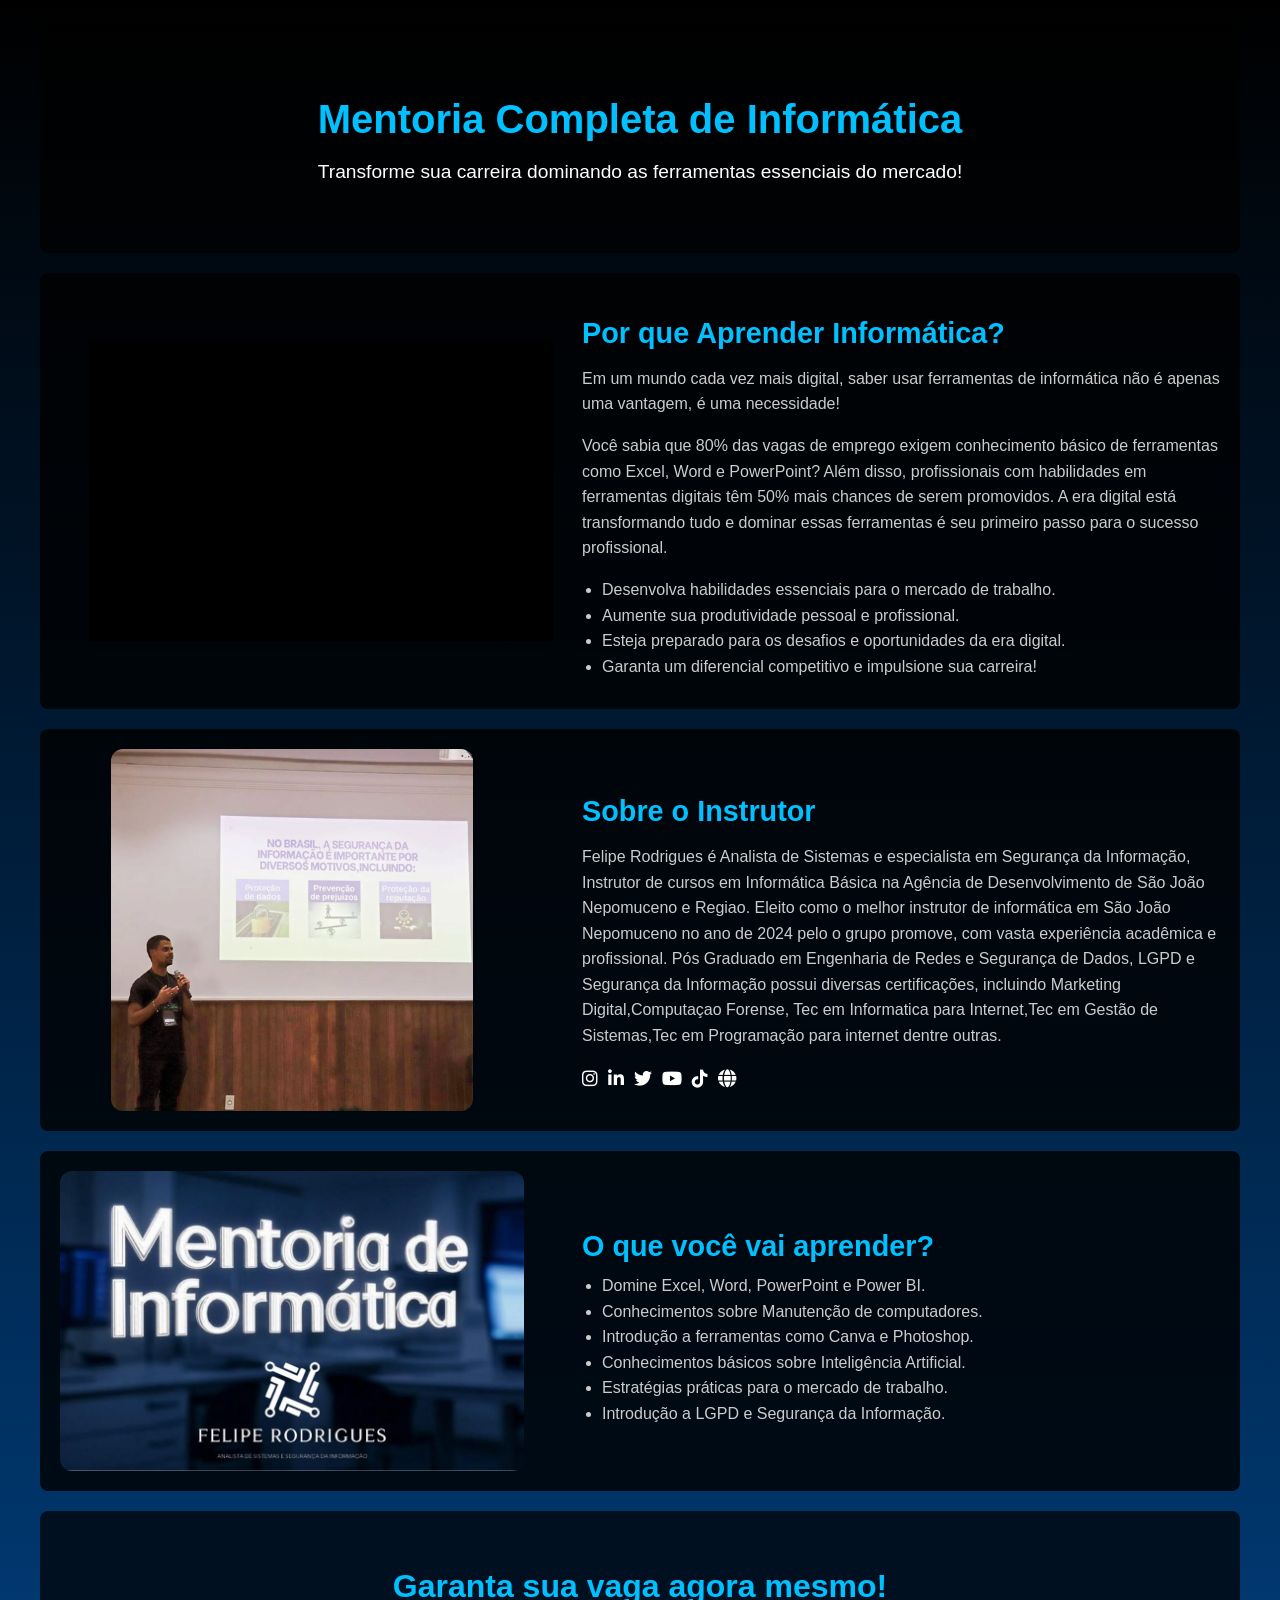
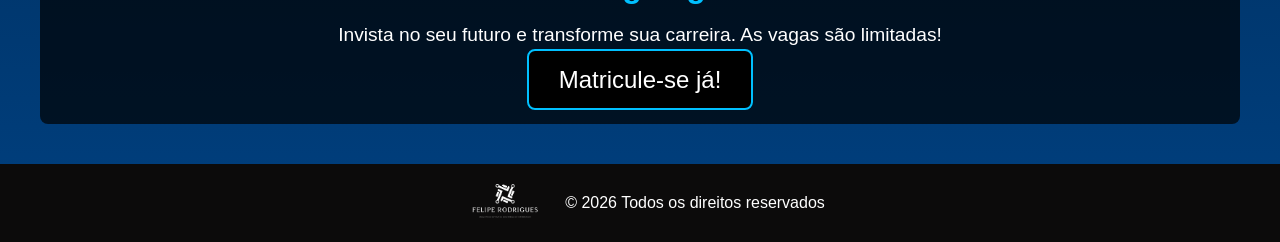
==== index.html @ 9dbe84cb "Add files via upload" ====
<!DOCTYPE html>
<html lang="pt-BR">
<head>
    <meta charset="UTF-8">
    <link rel="stylesheet" href="https://cdnjs.cloudflare.com/ajax/libs/font-awesome/6.4.0/css/all.min.css">

    <meta name="viewport" content="width=device-width, initial-scale=1.0">
     <!-- Meta Description -->
    <meta name="description" content="Plataforma de informática básica com cursos de Word, Excel, PowerPoint e Windows. Aprenda online com materiais práticos e mentoria personalizada. Inscreva-se já!">
    <!-- Palavras-chave -->
    <meta name="keywords" content="cursos de informática básica, aprender informática, Word, Excel, PowerPoint, Windows, cursos gratuitos, habilidades digitais, informática online, mentoria personalizada">
    <!-- Autor -->
    <meta name="Felipe Rodrigues" content="Mentoria de Informática">
    <!-- Open Graph (Para Redes Sociais) -->
    <meta property="og:title" content="Curso de Informática Básica | Aprenda Word, Excel e Mais!">
    <meta property="og:description" content="Domine as principais ferramentas de informática com nossos cursos gratuitos. Aprenda Word, Excel, PowerPoint e Windows com mentoria personalizada. Inscreva-se já!">
    <meta property="og:image" content="https://feliperodrigues.net.br/assets/img/banner04.png">
    <meta property="og:url" content="https://feliperodrigues.net.br">
    <meta property="og:type" content="website">
    <title>Mentoria Completa de Informática - Felipe Rodrigues</title>
    <link rel="stylesheet" href="./administrador/Assets/css/estilo-video-apresentacao.css">
    <link rel="icon" href="Assets/img/logo.ico" type="image/x-icon" />
    <link rel="shortcut icon" href="Assets/img/logo.ico" type="image/x-icon" />
</head>
<script>
    var images = [
            "./administrador/Assets/img/felipe.jpeg",
            "./administrador/Assets/img/ia.webp",
            "./administrador/Assets/img/premio_2024.jpg",
            "./administrador/Assets/img/premio_2025.jpg",
            "./administrador/Assets/img/premio_2026.webp",
            "./administrador/Assets/img/office.jpeg",
            "./administrador/Assets/img/ia.jpeg",
            "./administrador/Assets/img/senai.jpeg",
            "./administrador/Assets/img/CARD MODELO.png",
            "./administrador/Assets/img/if.webp",
        ];
        var currentIndex = 0;

        function changeImage() {
            var img = document.getElementById("slideshow");

            // Inicia o fade-out
            img.style.opacity = 0;

            setTimeout(function () {
                // Após o fade-out, troca a imagem
                currentIndex = (currentIndex + 1) % images.length;
                img.src = images[currentIndex];

                // Inicia o fade-in
                img.style.opacity = 1;
            }, 1000); // Tempo do fade-out (1s)
        }

        // Troca a imagem a cada 5 segundos
        setInterval(changeImage, 5000);
</script>
<body>
    <main>
        <!-- Seção de Destaque -->
        <header class="hero">
            <h1>Mentoria Completa de Informática</h1>
            <p>Transforme sua carreira dominando as ferramentas essenciais do mercado!</p>
        </header>

        <!-- Seção de Motivos para Aprender Informática com Vídeo -->
        <section class="content-section">
            <div class="text-content">
                <h2>Por que Aprender Informática?</h2>
                <p>Em um mundo cada vez mais digital, saber usar ferramentas de informática não é apenas uma vantagem, é uma necessidade!</p>
                <p>Você sabia que 80% das vagas de emprego exigem conhecimento básico de ferramentas como Excel, Word e PowerPoint? Além disso, profissionais com habilidades em ferramentas digitais têm 50% mais chances de serem promovidos. A era digital está transformando tudo e dominar essas ferramentas é seu primeiro passo para o sucesso profissional.</p>
                <ul>
                    <li>Desenvolva habilidades essenciais para o mercado de trabalho.</li>
                    <li>Aumente sua produtividade pessoal e profissional.</li>
                    <li>Esteja preparado para os desafios e oportunidades da era digital.</li>
                    <li>Garanta um diferencial competitivo e impulsione sua carreira!</li>
                </ul>
            </div>
<div class="video-wrapper">
    <iframe
        src="https://www.youtube.com/embed/teqAhdP3GC4?si=U-QntFEd1ITlltnh"
        title="Video Example"
        frameborder="0"
        allow="accelerometer; autoplay; clipboard-write; encrypted-media; gyroscope; picture-in-picture"
        allowfullscreen>
    </iframe>
</div>
            
        </section>

        <!-- Sobre o Instrutor -->
        <section class="content-section">
            <div class="image-content">
                <a href="https://feliperodrigues.net"> <img  src="./administrador/Assets/img/felipe.jpeg" id="slideshow" alt="Foto do Instrutor"> </a>
            </div>
            <div class="text-content">
                <h2>Sobre o Instrutor</h2>
                <p>Felipe Rodrigues é Analista de Sistemas e especialista em Segurança da Informação, Instrutor de cursos em Informática Básica na Agência de Desenvolvimento de São João Nepomuceno e Regiao.
                Eleito como o melhor instrutor de informática em São João Nepomuceno no ano de 2024 pelo o grupo promove,
                com vasta experiência acadêmica e profissional. Pós Graduado em Engenharia de Redes e Segurança de Dados, LGPD e Segurança da Informação
                 possui diversas certificações, incluindo Marketing Digital,Computaçao Forense, Tec em Informatica para Internet,Tec em Gestão de Sistemas,Tec em Programação para internet dentre outras.</p>
                 <div class="social-icons">
                    <a href="https://www.instagram.com/prof_lferodrigues/" target="_blank" class="icon instagram">
                        <i class="fab fa-instagram"></i>
                    </a>
                    <a href="https://www.linkedin.com/in/felipe-rodrigues-12732b235" target="_blank" class="icon linkedin">
                        <i class="fab fa-linkedin-in"></i>
                    </a>
                    <a href="https://twitter.com/lferodrigues" target="_blank" class="icon twitter">
                        <i class="fab fa-twitter"></i>
                    </a>
                    <a href="https://www.youtube.com/@lferodrigues" target="_blank" class="icon youtube">
                        <i class="fab fa-youtube"></i>
                    </a>
                     </a>
                    <a href="https://www.tiktok.com/@proflferodrigues" target="_blank" class="icon tiktok">
                        <i class="fab fa-tiktok"></i>
                    </a>
                    <a href="https://feliperodrigues.net" target="_blank" class="icon website">
                        <i class="fas fa-globe"></i>
                    </a>
                </div>
                
                </div>
            
            
        </section>

        <!-- Sobre o Curso -->
        <section class="content-section">
            <div class="text-content">
                <h2>O que você vai aprender?</h2>
                <ul>
                    <li>Domine Excel, Word, PowerPoint e Power BI.</li>
                    <li>Conhecimentos sobre Manutenção de computadores.</li>
                    <li>Introdução a ferramentas como Canva e Photoshop.</li>
                    <li>Conhecimentos básicos sobre Inteligência Artificial.</li>
                    <li>Estratégias práticas para o mercado de trabalho.</li>
                    <li>Introdução a LGPD e Segurança da Informação.</li>
                </ul>
            </div>
            <div class="image-content">
                  <img src="./administrador/Assets/img/banner03.png" alt="Imagem do Curso"> 
            </div>
        </section>

        <!-- Seção de Chamada para Ação -->
        <section class="cta-section" id="matricula">
            <h2>Garanta sua vaga agora mesmo!</h2>
            <p>Invista no seu futuro e transforme sua carreira. As vagas são limitadas!</p>
            <a href="https://pay.kiwify.com.br/zqPkf1Y" class="cta-button">Matricule-se já!</a>
        </section>
    </main>
    <footer>
        <div class="footer-content">
            <a href="https://feliperodrigues.net">
                <img src="./Assets/img/banner04.png" alt="Logo do Felipe">
            </a>
            <p>© <span id="currentYear">2024</span> Todos os direitos reservados</p>
        </div>
    </footer>
    <script src="./Assets/js/sec.js"></script>
</body>
</html>
---- administrador/Assets/css/estilo-video-apresentacao.css ----
/* Estilo Geral */
body {
	body p,
body li,
body span,
body h1,
body h2,
body h3 {
    text-align: justify; /* Alinha o texto de forma justificada */
}

/* Justificação para listas */
ul {
    text-align: justify; /* Garante que o texto de itens de lista também fique justificado */
}
    font-family: 'Arial', sans-serif;
    margin: 0;
    padding: 0;
    background: linear-gradient(180deg, #000000, #004080);
    color: #fff;
    display: flex;
    flex-direction: column;
    align-items: center;
    justify-content: flex-start; /* Alinhamento no topo */
    min-height: 100vh;
}

/* Seção de Destaque */
.hero {
    text-align: center;
    padding: 50px 20px;
    background-color: rgba(0, 0, 0, 0.7);
    border-radius: 8px;
    margin: 20px 0;
    width: 100%;
    max-width: 1200px; /* Limite máximo para não ultrapassar larguras muito grandes */
    animation: fadeIn 1s ease-in-out;
    box-sizing: border-box;
}

.hero h1 {
    font-size: 2.5em;
    margin-bottom: 10px;
    color: #00c0ff;
}

.hero p {
    font-size: 1.2em;
    margin-bottom: 20px;
}

.hero .cta-button {
    padding: 15px 30px;
    font-size: 1.2em;
    background-color: #000; /* Cor preta */
    color: #fff; /* Texto branco */
    text-decoration: none;
    border-radius: 8px;
    border: 2px solid #00c0ff; /* Contorno azul fino */
    transition: background-color 0.3s ease, color 0.3s ease;
}

.hero .cta-button:hover {
    background-color: #00c0ff; /* Fundo azul no hover */
    color: #000; /* Texto preto no hover */
}

/* Seções de Conteúdo */
.content-section {
    display: flex;
    justify-content: space-between;
    align-items: center;
    width: 100%;
    max-width: 1200px; /* Limite máximo para não ultrapassar larguras muito grandes */
    margin: 20px 0;
    padding: 20px;
    background-color: rgba(0, 0, 0, 0.8);
    border-radius: 8px;
    box-sizing: border-box;
    animation: fadeIn 1s ease-in-out;
}

.content-section:nth-child(even) .text-content {
    order: 2;
}

.text-content {
    width: 55%;
}

.text-content h2 {
    font-size: 1.8em;
    margin-bottom: 10px;
    color: #00c0ff;
}

.text-content p, .text-content ul {
    font-size: 1em;
    line-height: 1.6;
    color: #ccc;
}

.text-content ul {
    list-style-type: disc;
    margin: 10px 20px;
    padding: 0;
}

.image-content, .video-content {
    width: 40%;
    display: flex;
    justify-content: center;
    align-items: center;
    overflow: hidden; /* Garante que as imagens não ultrapassem os limites */
}

/* Para as imagens dentro das .image-content */
.image-content img {
    width: 100%;
    height: 300px; /* Definir uma altura fixa para as imagens */
    object-fit: cover; /* Garante que as imagens cubram completamente a área sem distorção */
    border-radius: 12px;
}

/* Para os vídeos dentro da .video-wrapper */
.video-wrapper {
    display: flex; /* Flexbox para centralização */
    justify-content: center; /* Alinhamento horizontal */
    align-items: center; /* Alinhamento vertical */
    width: 40%; /* Reduz a largura para 80% do contêiner principal */
    max-width: 760px; /* Limita a largura máxima */
    height: 300px; /* Define uma altura fixa menor */
    padding: 0;
    margin: 20px auto; /* Centraliza horizontalmente */
    background-color: #000; /* Fundo opcional */
    box-sizing: border-box;
}

.video-wrapper iframe {
    width: 100%; /* Responsivo dentro do contêiner */
    height: 100%; /* Responsivo dentro do contêiner */
    border: none; /* Remove borda padrão */
    border-radius: 8px; /* Bordas arredondadas */
}

/* Seção de Chamada para Ação */
.cta-section {
    text-align: center;
    margin: 20px 0;
    padding: 30px;
    background-color: rgba(0, 0, 0, 0.7);
    border-radius: 8px;
    width: 100%;
    max-width: 1200px; /* Limite máximo para não ultrapassar larguras muito grandes */
    box-sizing: border-box;
}

.cta-section h2 {
    font-size: 2em;
    margin-bottom: 15px;
    color: #00c0ff;
}

.cta-section p {
    font-size: 1.2em;
    margin-bottom: 20px;
}

.cta-button {
    padding: 15px 30px;
    font-size: 1.5em;
    background-color: #000; /* Cor preta */
    color: #fff; /* Texto branco */
    text-decoration: none;
    border-radius: 8px;
    border: 2px solid #00c0ff; /* Contorno azul fino */
    transition: background-color 0.3s ease, color 0.3s ease;
}

.cta-button:hover {
    background-color: #00c0ff; /* Fundo azul no hover */
    color: #000; /* Texto preto no hover */
}

/* Animação Fade-In */
@keyframes fadeIn {
    from {
        opacity: 0;
        transform: translateY(20px);
    }
    to {
        opacity: 1;
        transform: translateY(0);
    }
}

/* Estilo Responsivo */
@media (max-width: 768px) {
    .content-section {
        flex-direction: column;
        align-items: flex-start;
        width: 100%;
    }

    .text-content, .image-content {
        width: 100%;
        margin-bottom: 20px;
    }

    /* Imagens em telas pequenas */
    .image-content img {
        height: 200px; /* Ajuste para telas menores */
    }

 .video-wrapper {
        width: 90%; /* Ajuste da largura para mobile */
        max-width: 320px; /* Limite máximo da largura no mobile */
        aspect-ratio: 4 / 3; /* Define a proporção de 4:3 */
        height: auto; /* Altura ajustada automaticamente com base na largura */
    }

    .video-wrapper iframe {
        width: 100%; /* Ocupa toda a largura do contêiner */
        height: 100%; /* Mantém a proporção definida pelo contêiner */
    }

    .hero {
        width: 100%;
        max-width: 100%; /* Garante que o hero ocupe toda a largura disponível */
    }

    .cta-section {
        width: 100%;
        max-width: 100%;
    }
}

footer {
    background-color: #0c0b0b;
    color: #fff;
    text-align: center;
    padding: 4px 0;
    flex-shrink: 0;
    margin-top: 20px;
    width: 100%; /* Ajusta o footer para ocupar toda a largura da tela */
}

.footer-content {
    display: flex;
    justify-content: center;
    align-items: center;
    color: #fff;
}

.footer-content img {
    width: 100px;
    margin-right: 10px;
}
#slideshow {
    width: 78%; /* Ajuste conforme o tamanho desejado */
    max-width: 600px; /* Limite de largura */
    height: auto; /* Ajusta altura proporcional */
    display: block;
    margin: 0 auto;
    border-radius: 12px; /* Arredondamento opcional */
    transition: opacity 1s ease-in-out; /* Efeito de fade-in e fade-out */
    opacity: 1; /* Inicialmente visível */
}
.social-icons {
    display: flex;
    gap: 10px; /* Espaçamento entre os ícones */
    margin-top: 20px;
}

.social-icons .icon {
    color: white;
    font-size: 18px; /* Tamanho dos ícones */
    text-decoration: none;
    transition: color 0.3s ease, transform 0.3s ease;
}

.social-icons .icon:hover {
    transform: scale(1.1); /* Aumenta levemente o tamanho no hover */
}

/* Cores personalizadas ao passar o mouse */
.social-icons .instagram:hover {
    color: #E4405F; /* Cor do Instagram */
}

.social-icons .linkedin:hover {
    color: #0077B5; /* Cor do LinkedIn */
}

.social-icons .twitter:hover {
    color: #1DA1F2; /* Azul do Twitter */
}

.social-icons .youtube:hover {
    color: #FF0000; /* Vermelho do YouTube */
}

.social-icons .website:hover {
    color: #00A86B; /* Verde para o ícone do site */
}
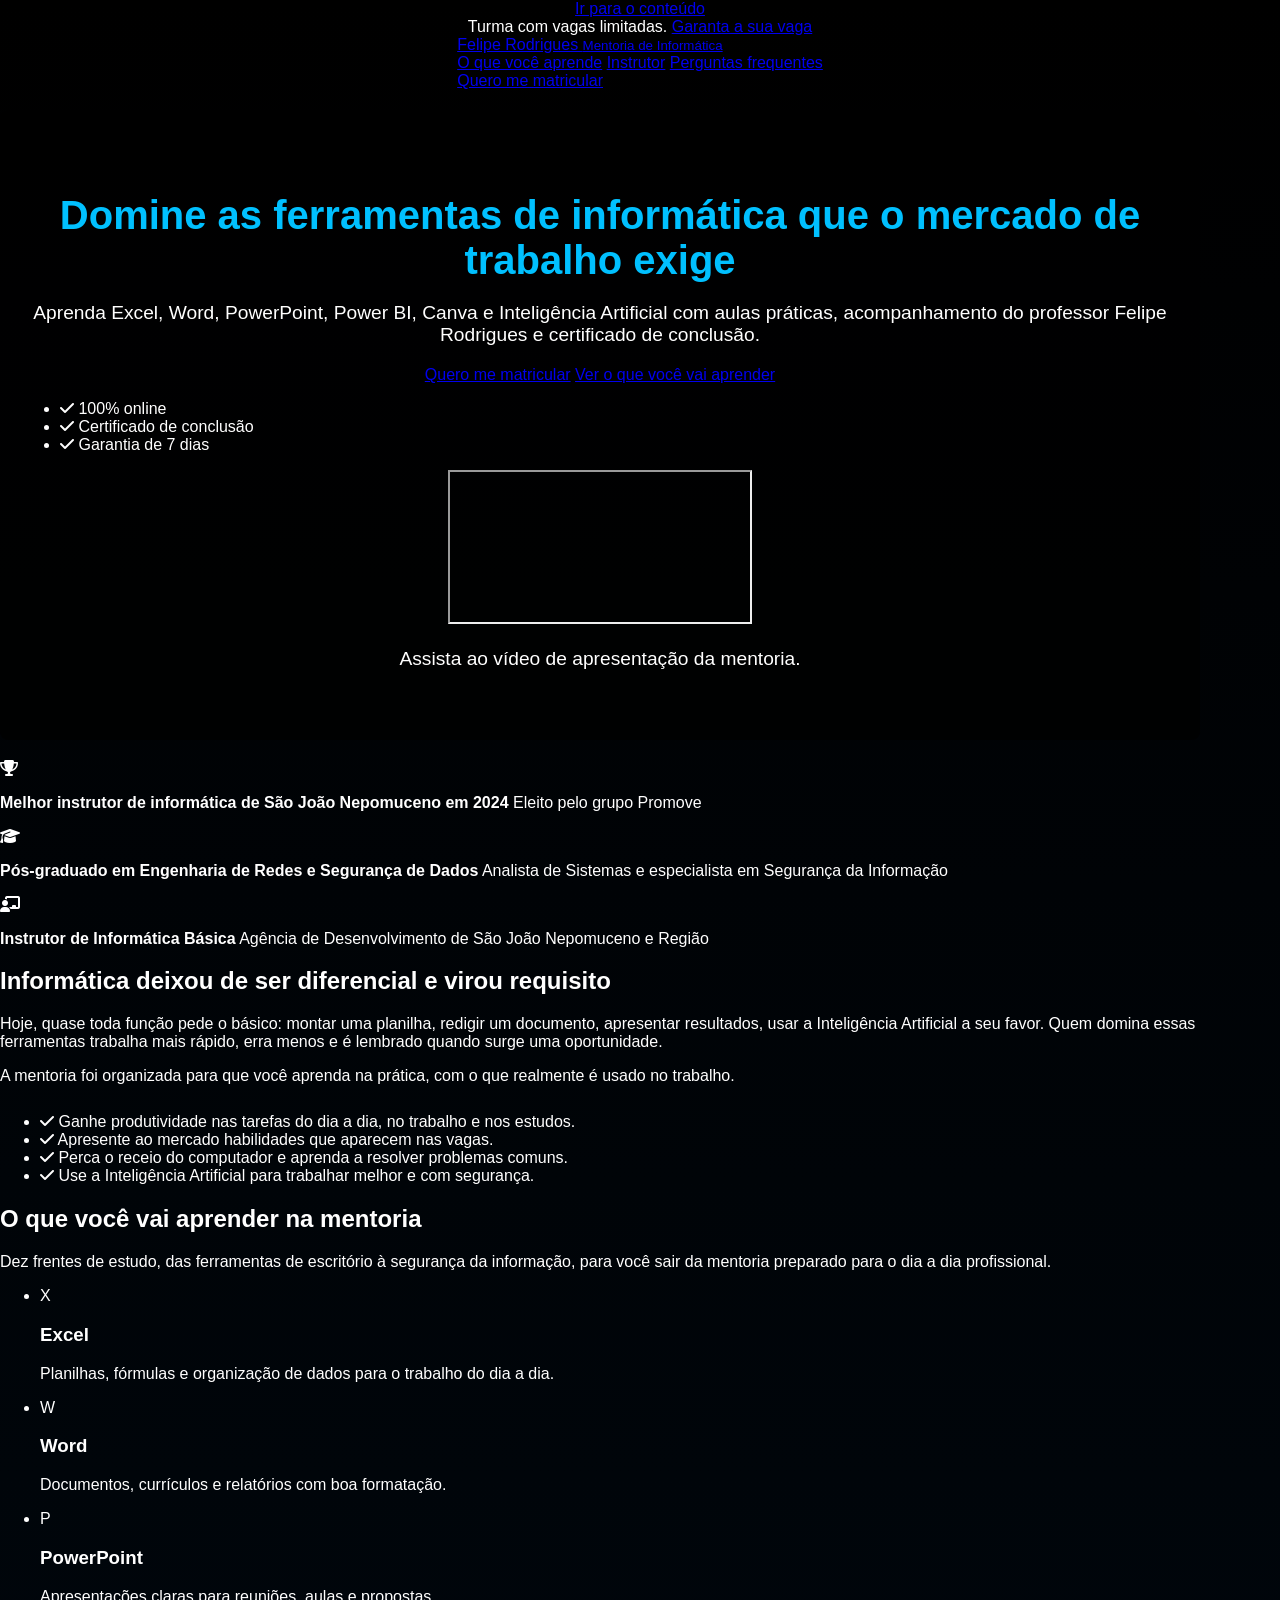
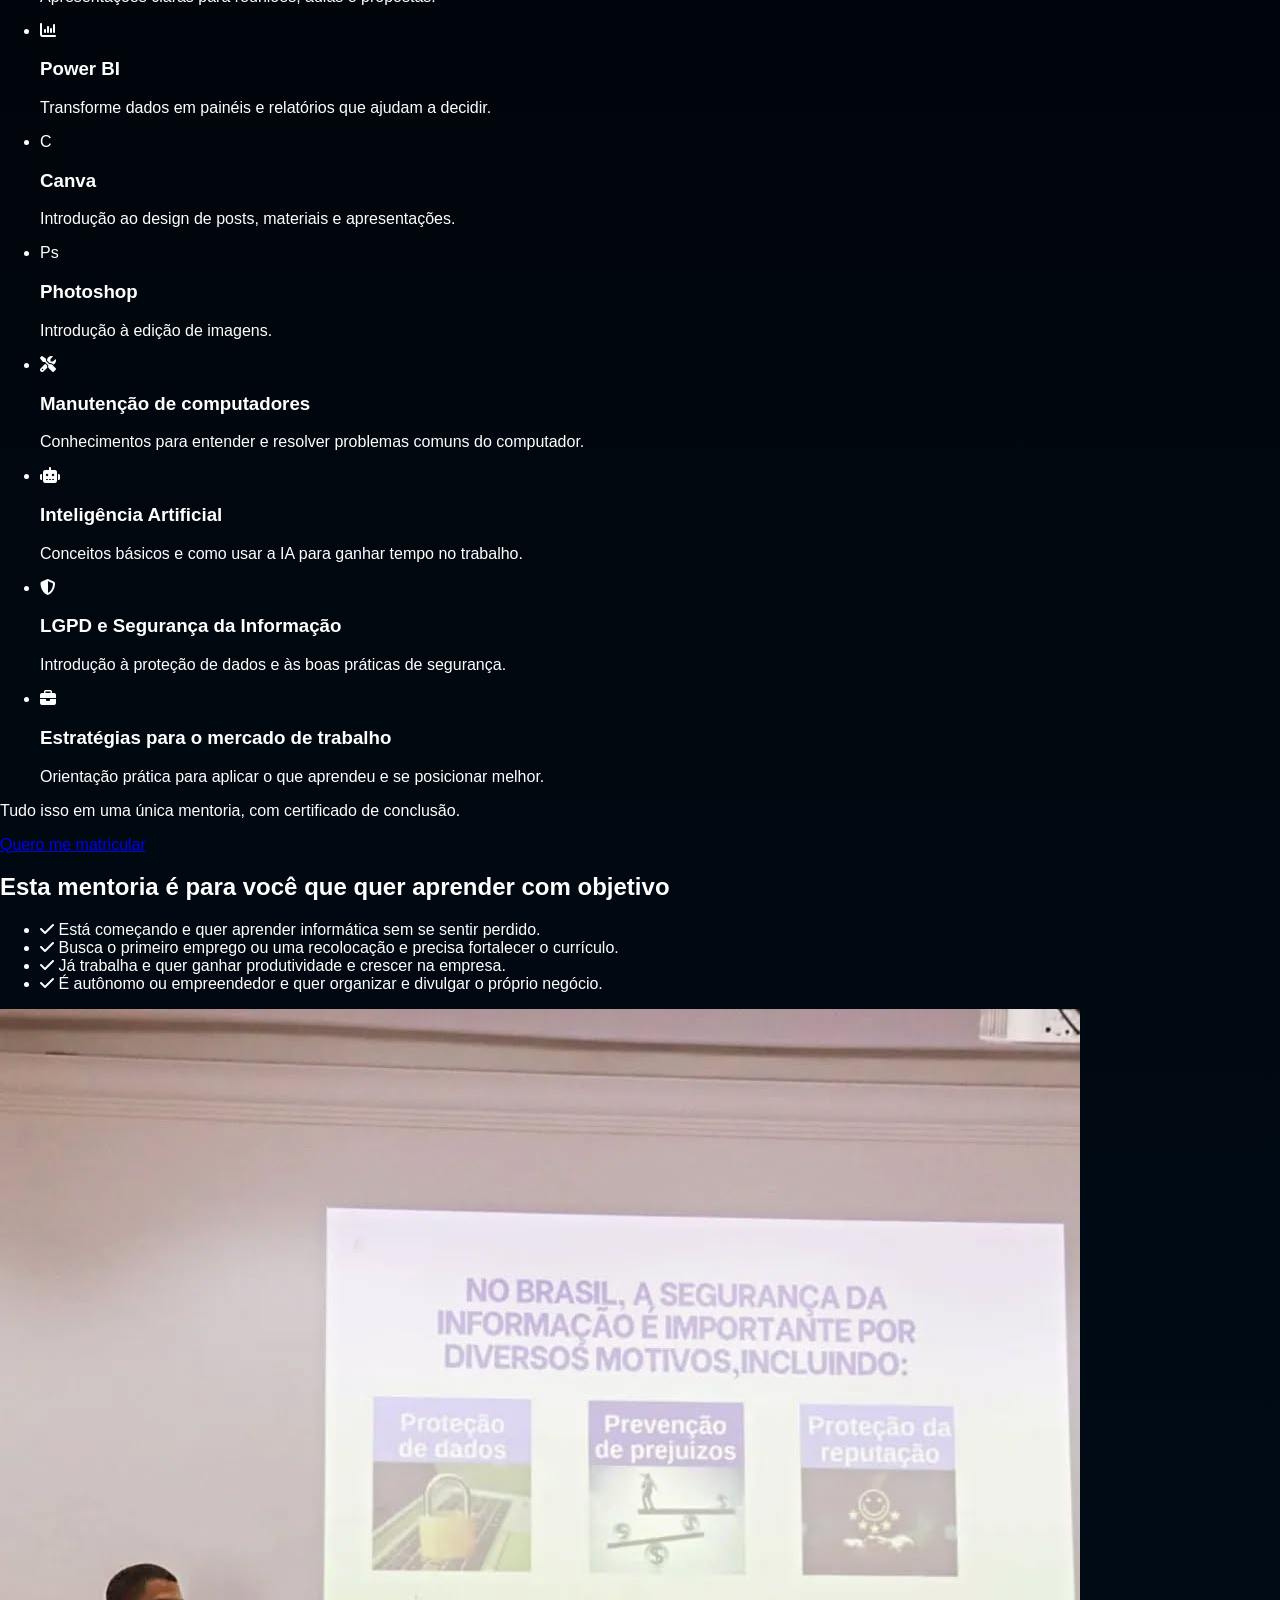
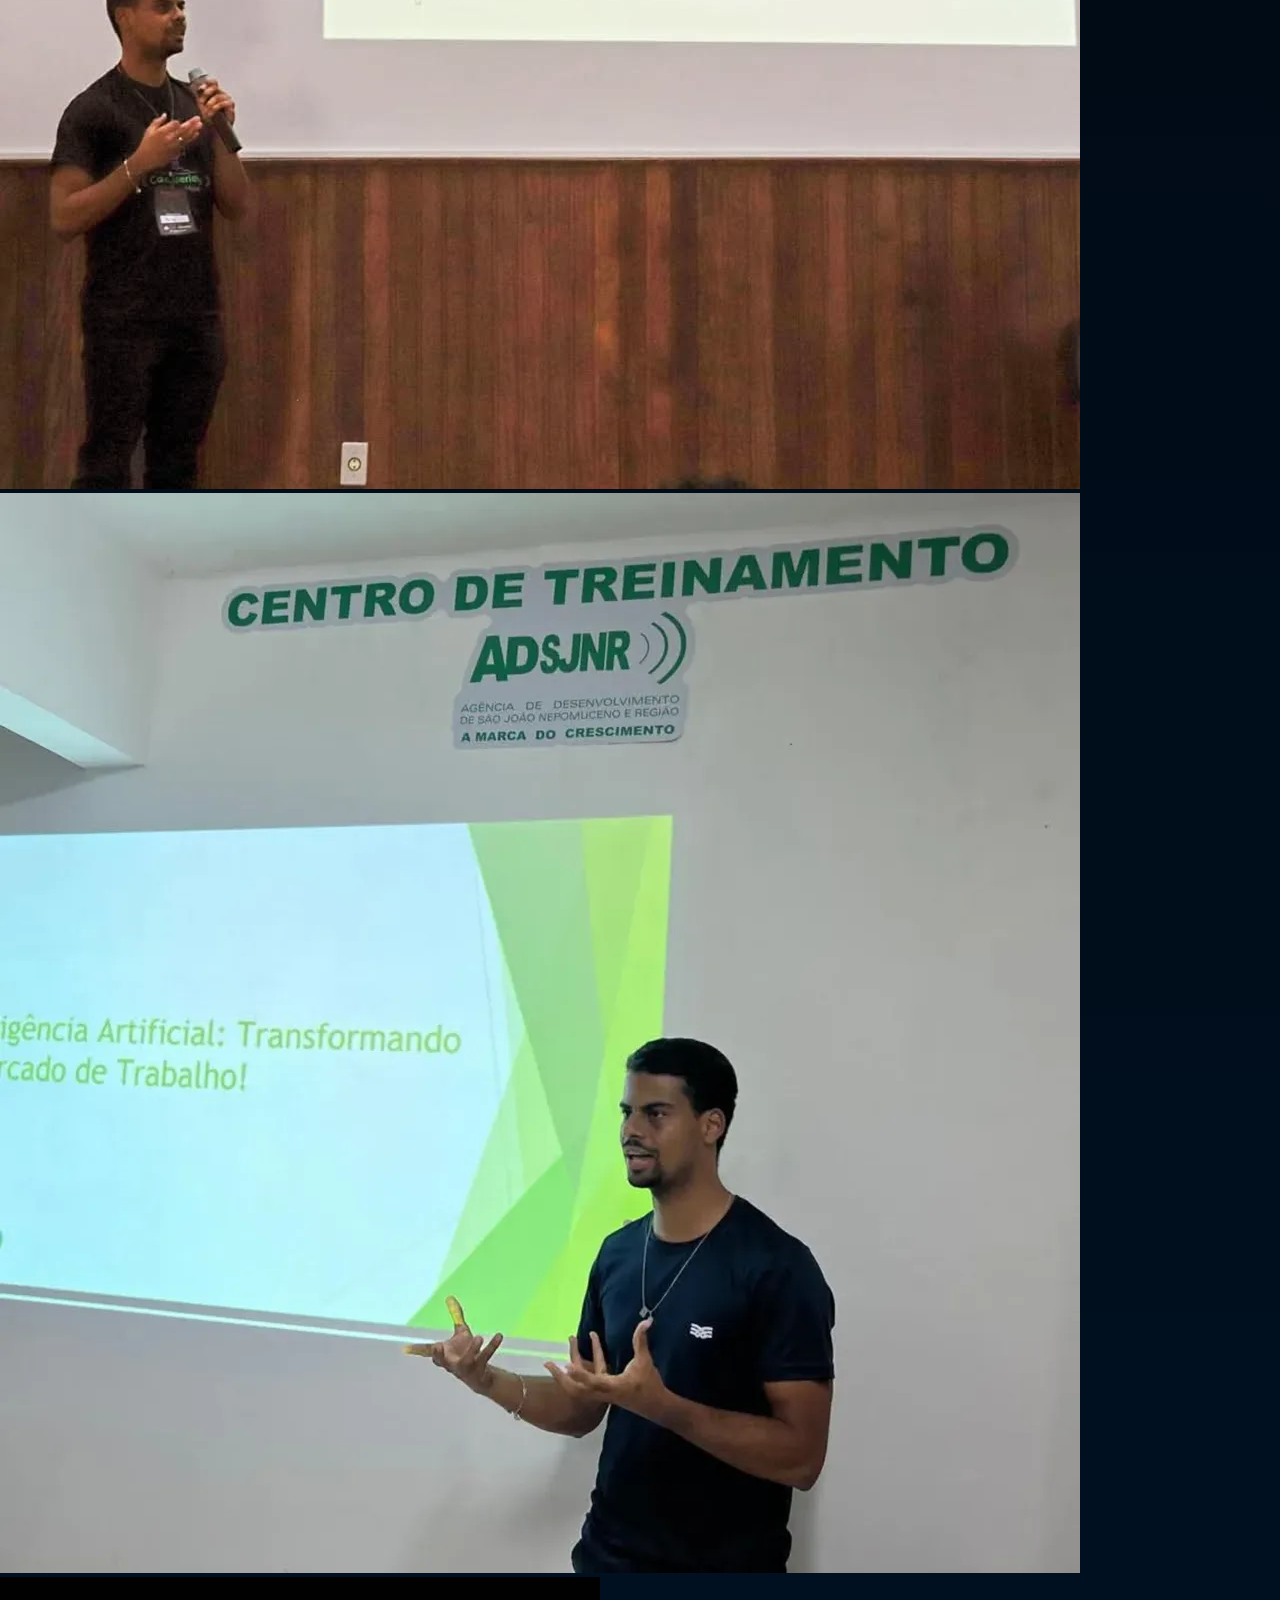
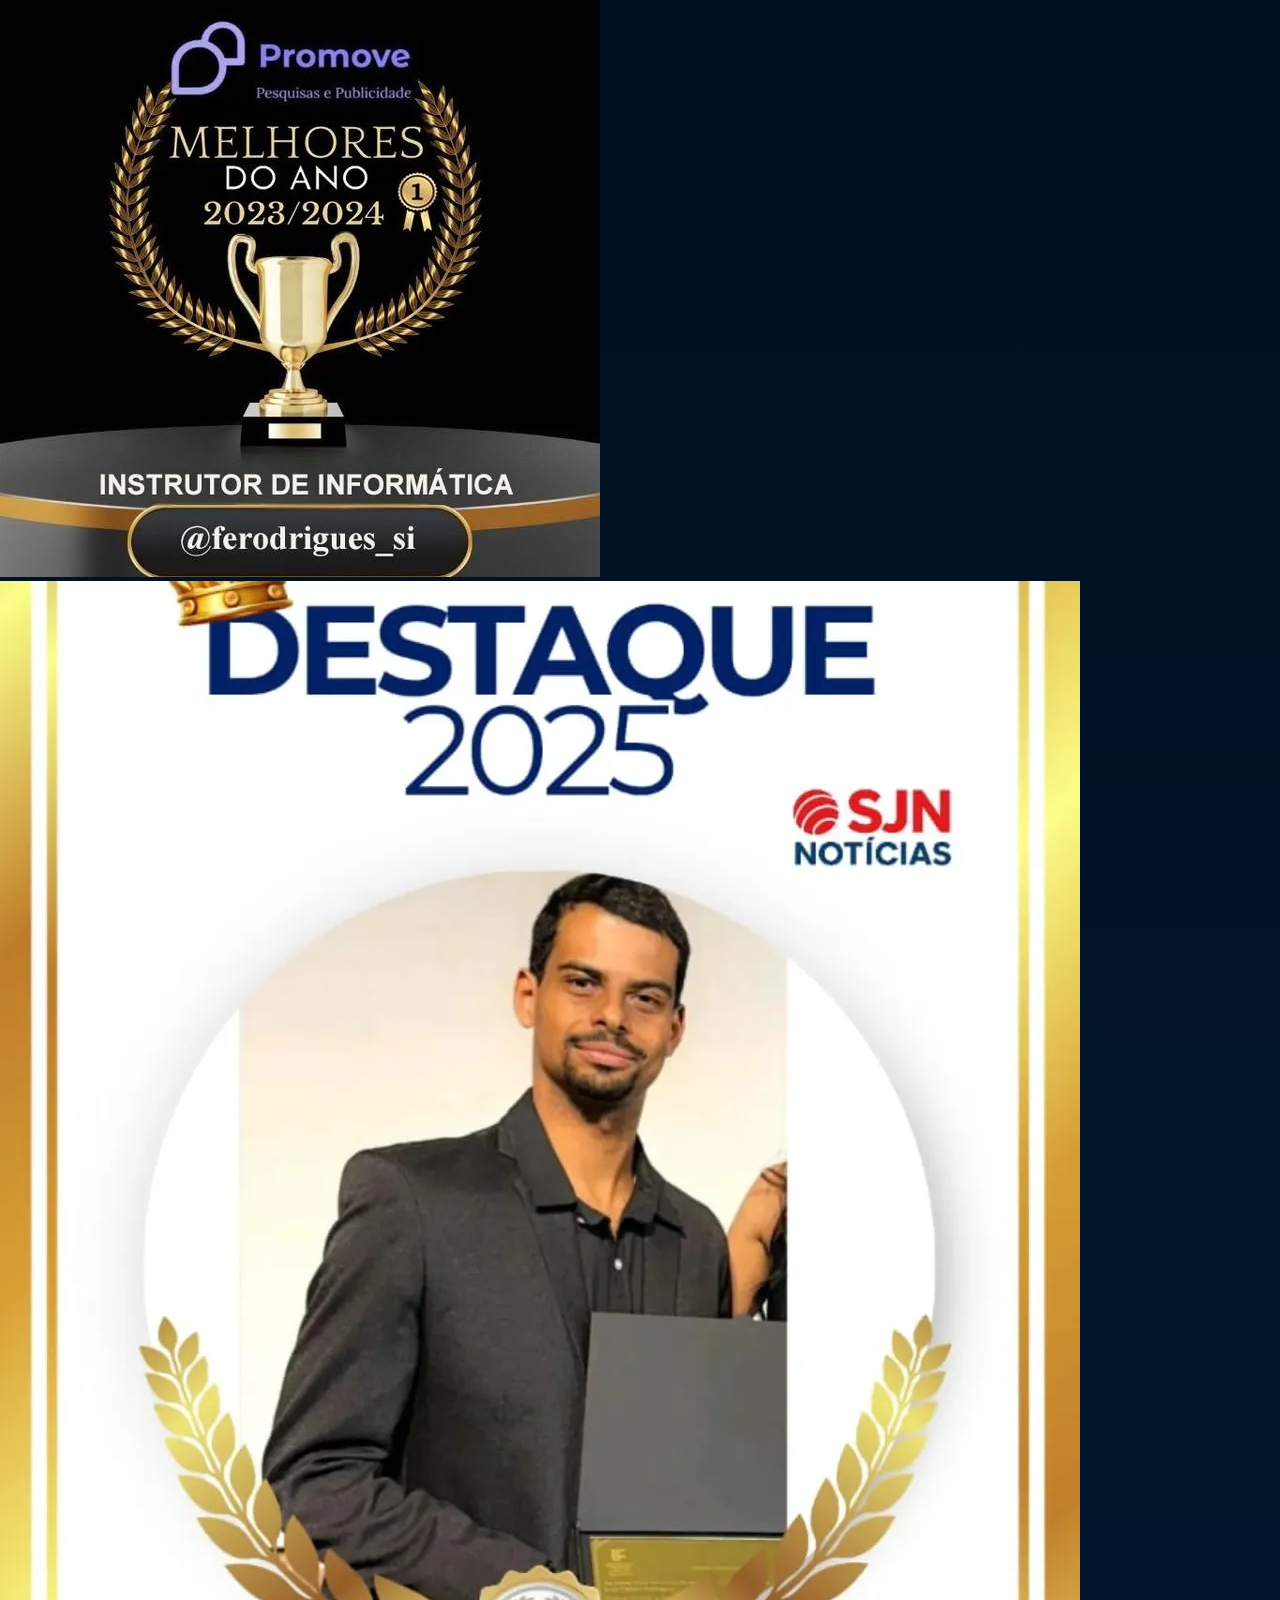
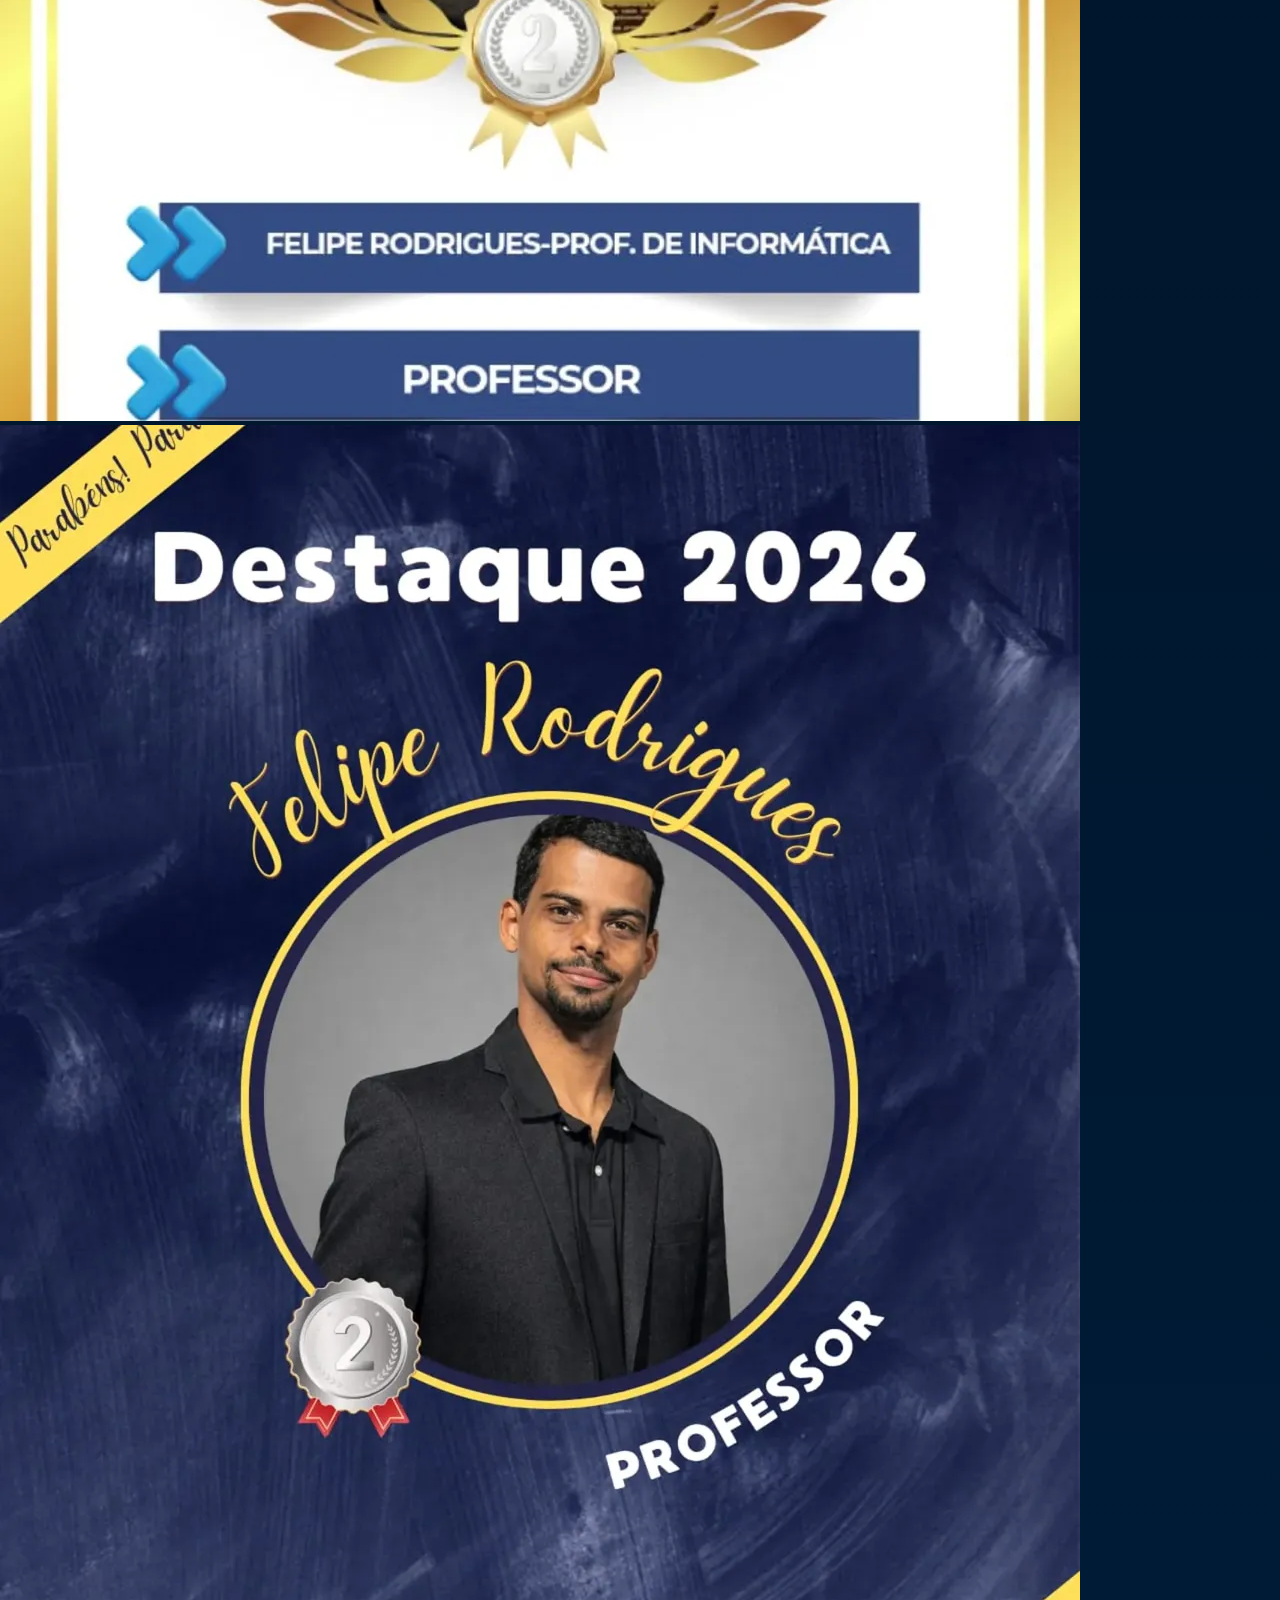
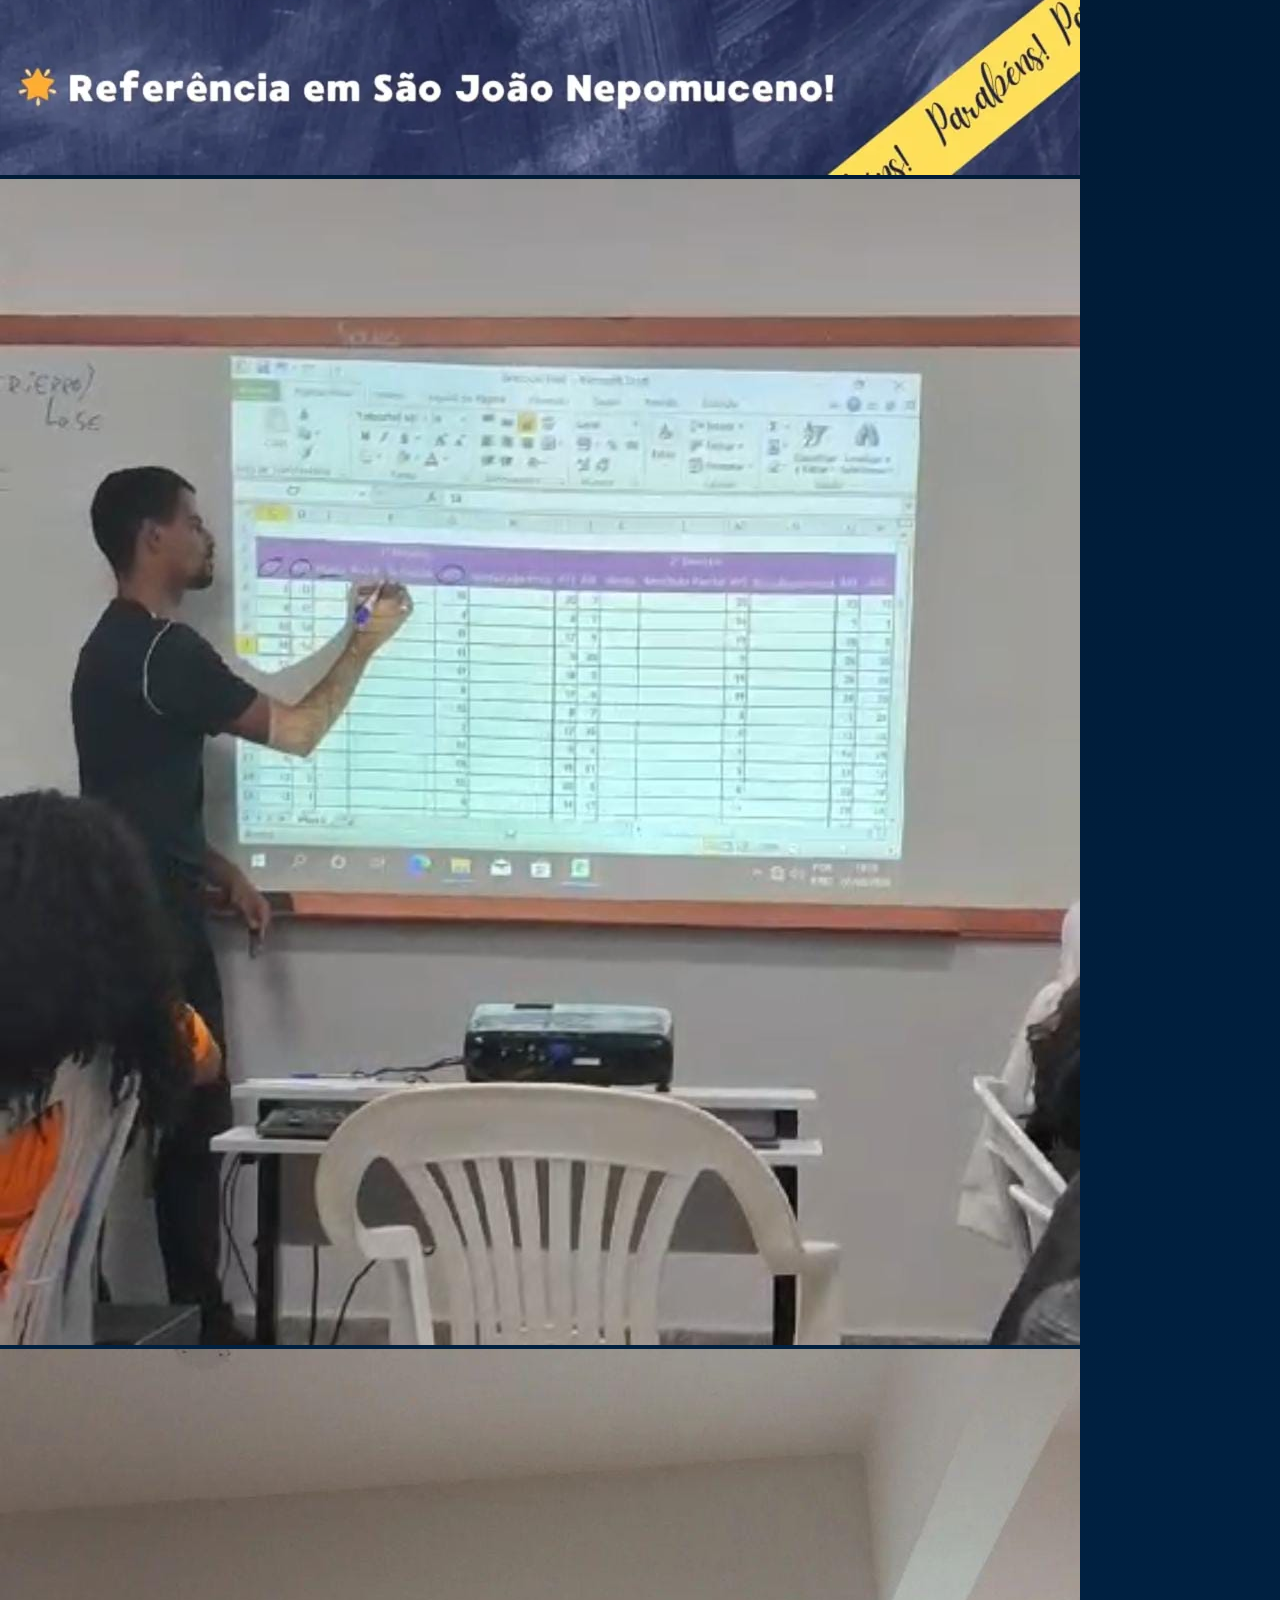
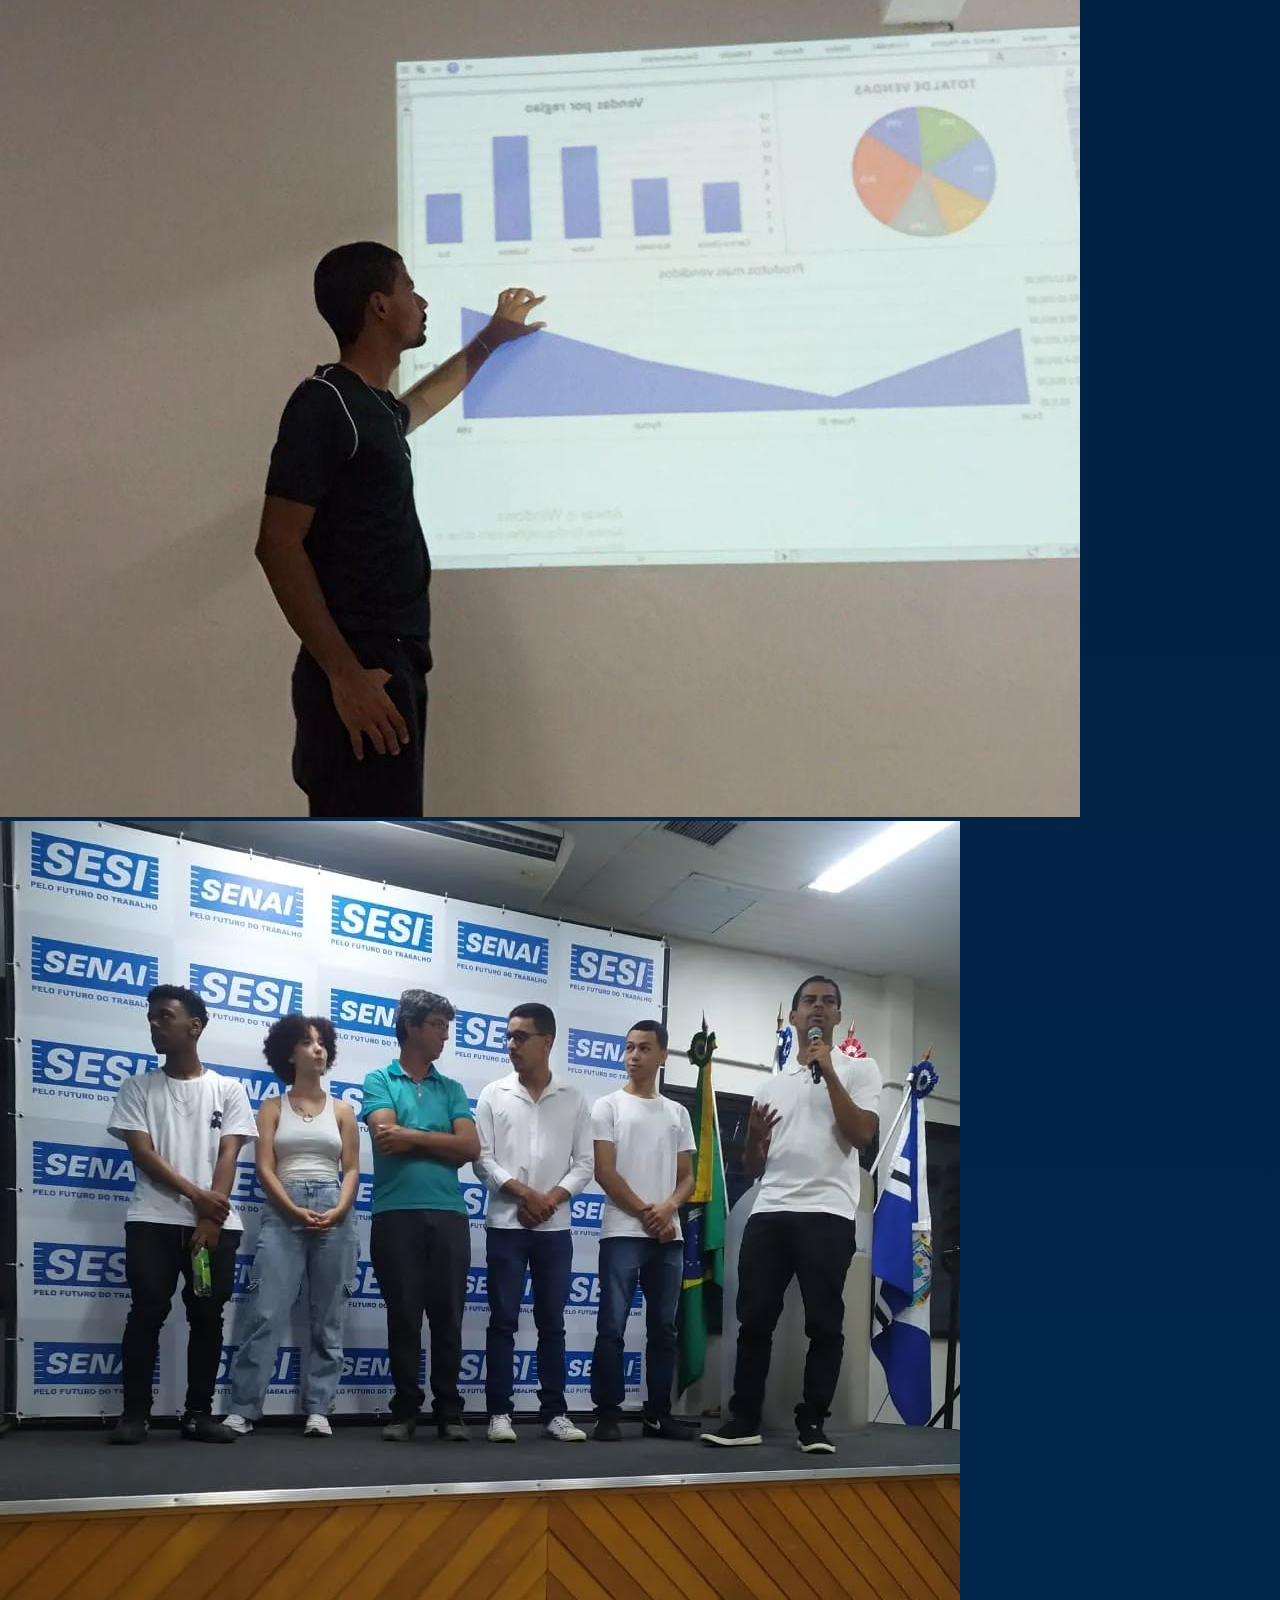
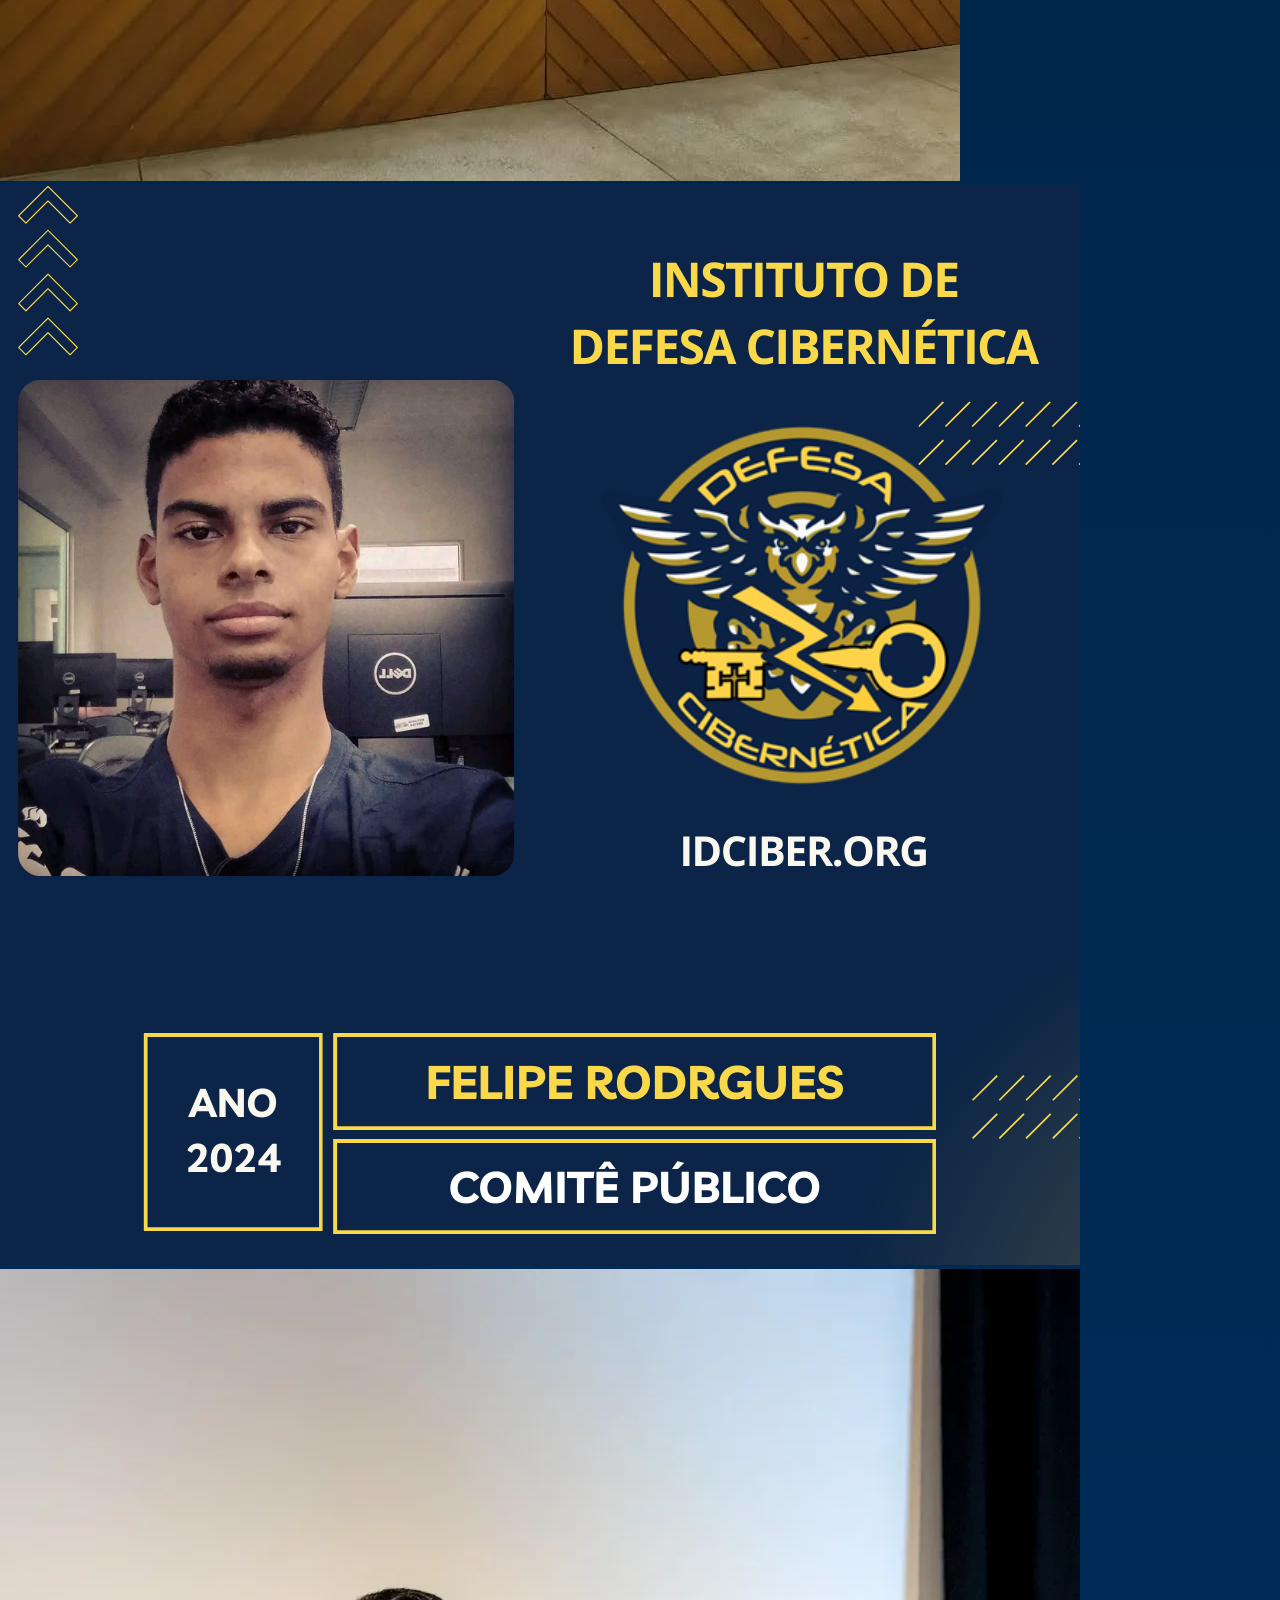
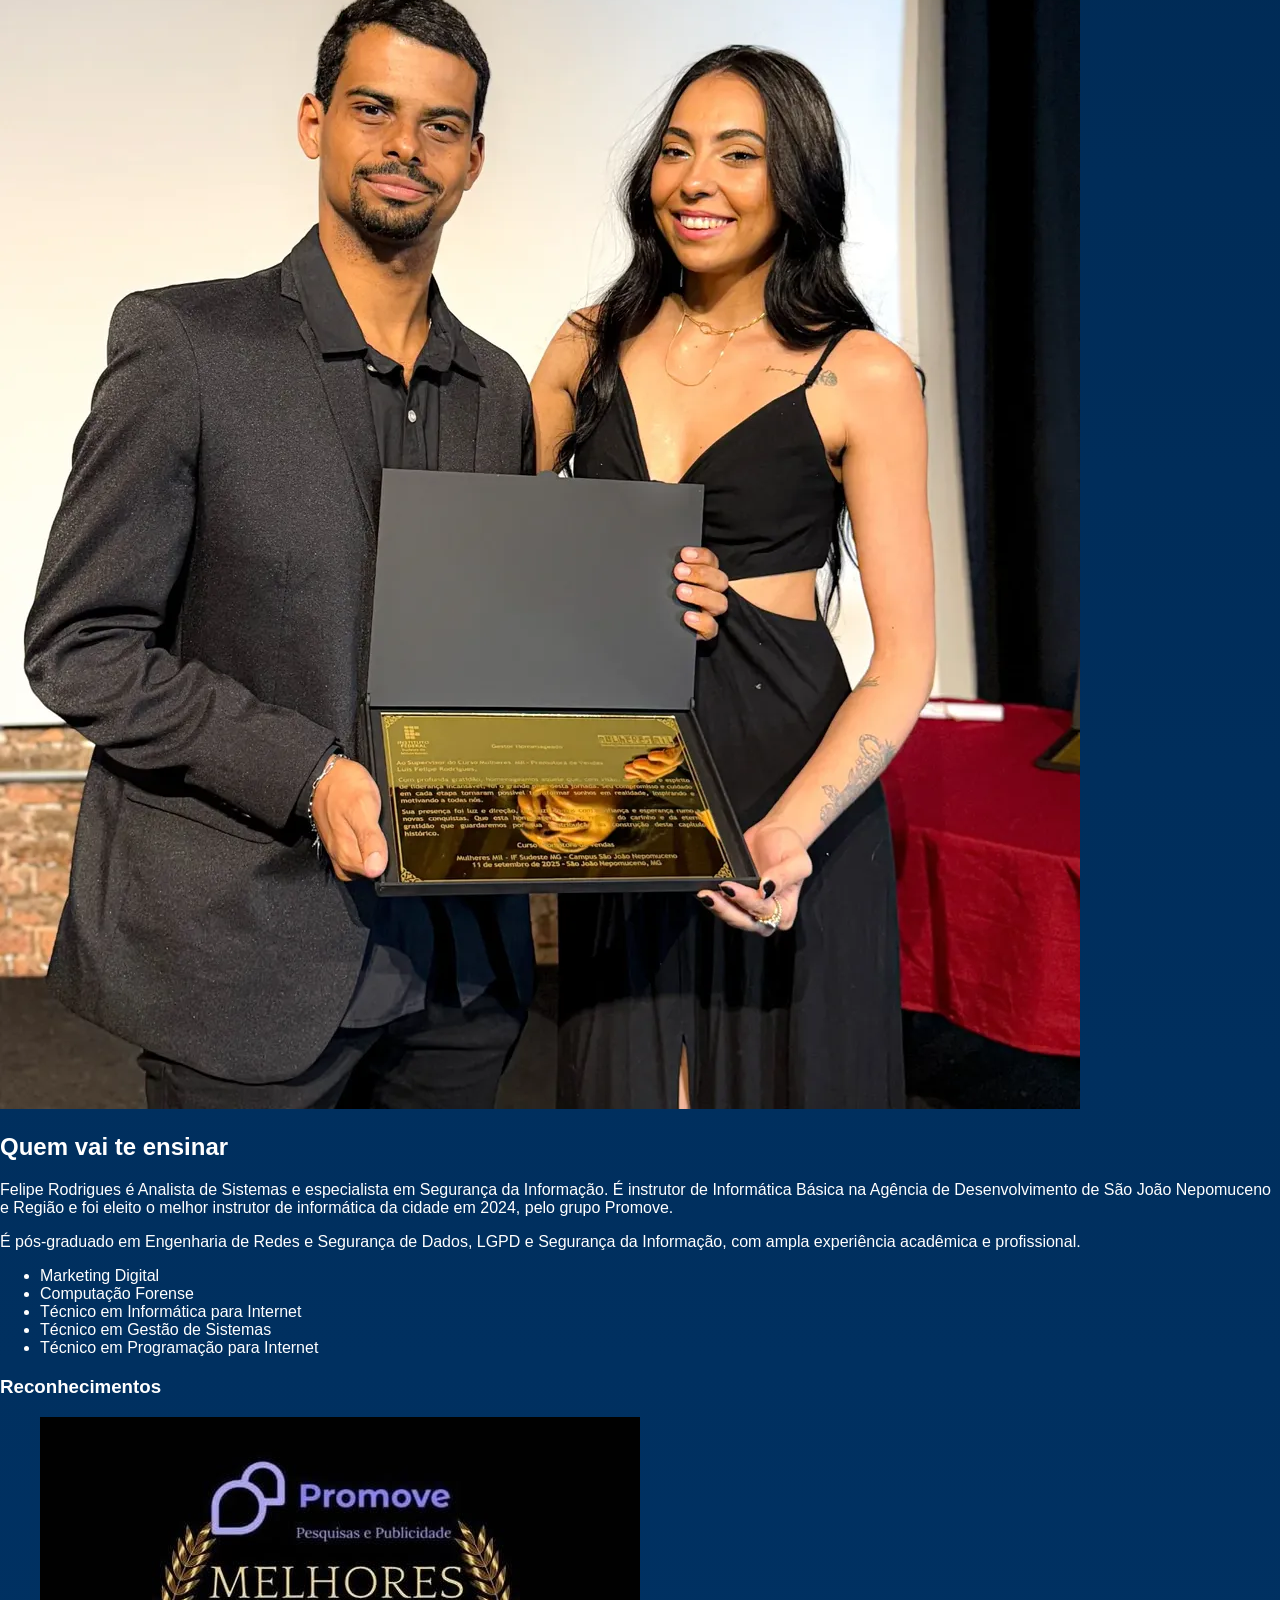
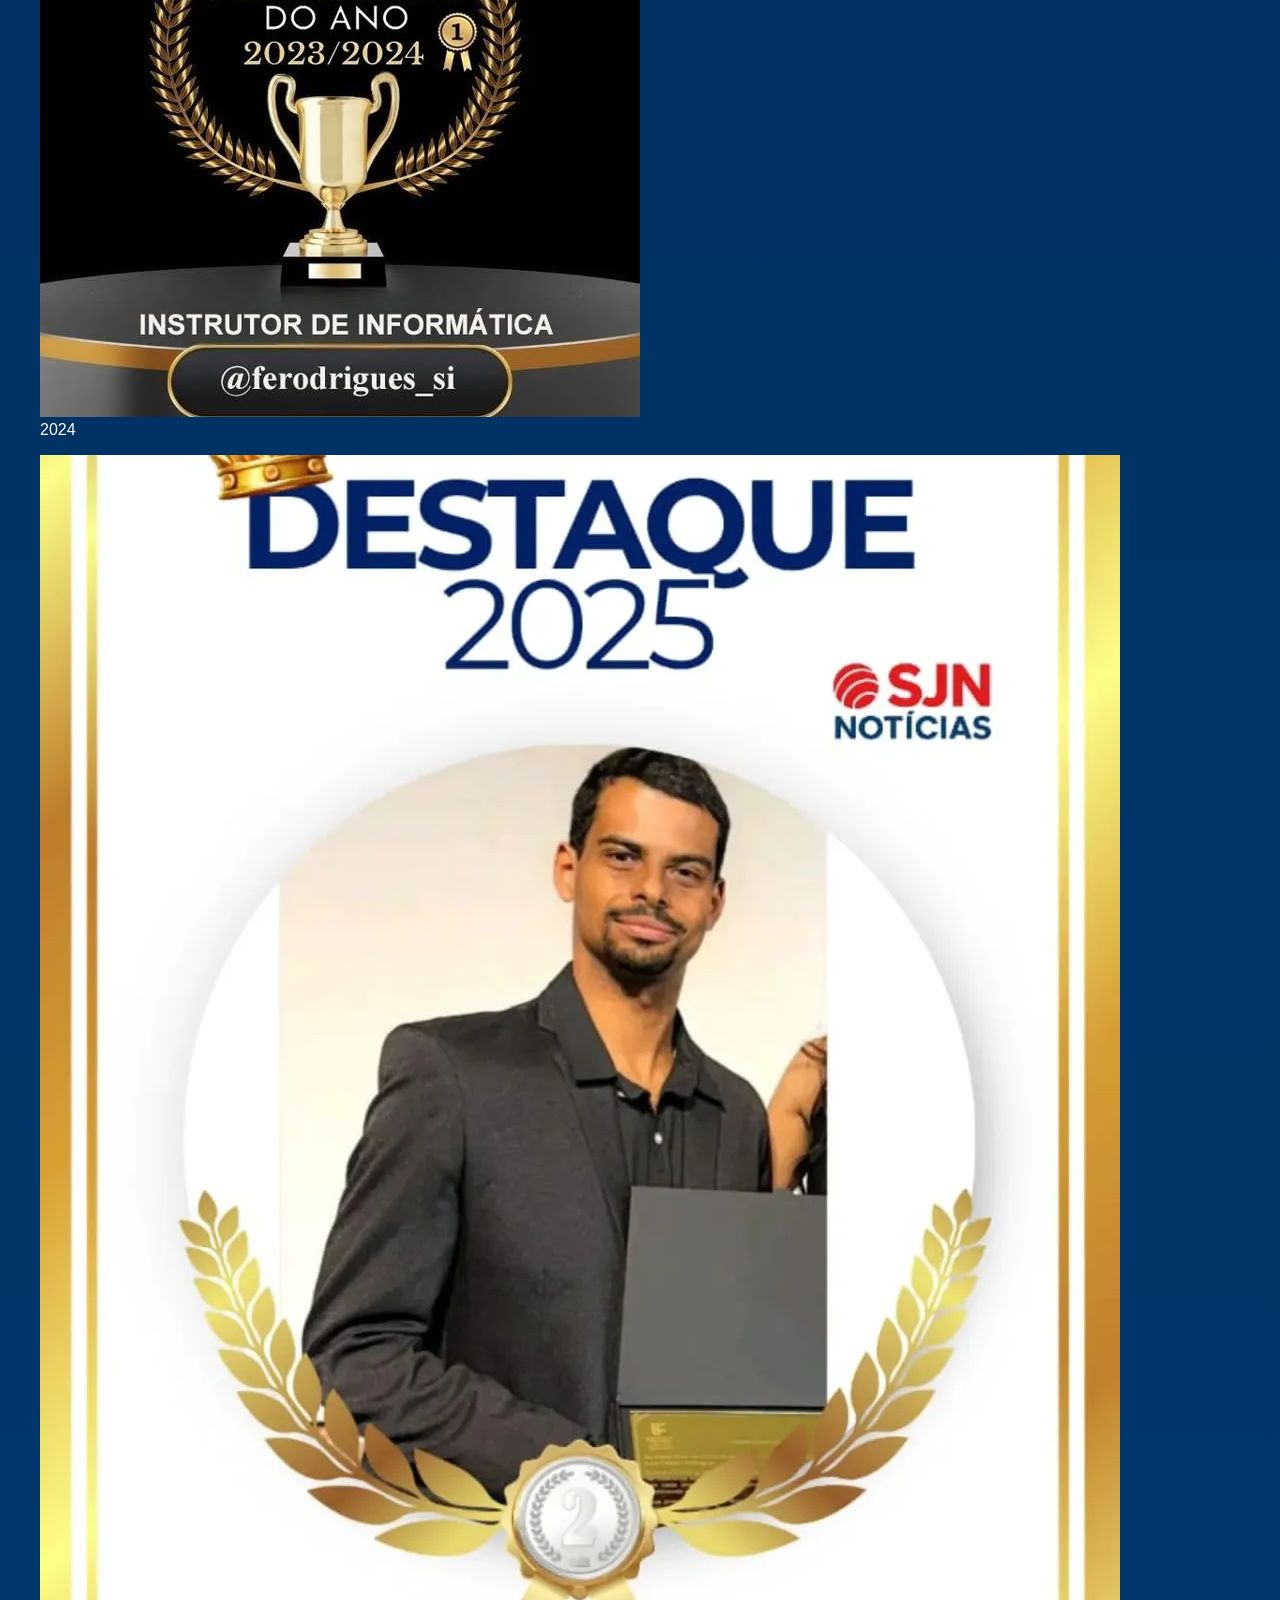
==== commit 4fa187d4: "Add files via upload" ====
--- a/index.html
+++ b/index.html
@@ -1,165 +1,499 @@
-<!DOCTYPE html>
-<html lang="pt-BR">
-<head>
-    <meta charset="UTF-8">
-    <link rel="stylesheet" href="https://cdnjs.cloudflare.com/ajax/libs/font-awesome/6.4.0/css/all.min.css">
-
-    <meta name="viewport" content="width=device-width, initial-scale=1.0">
-     <!-- Meta Description -->
-    <meta name="description" content="Plataforma de informática básica com cursos de Word, Excel, PowerPoint e Windows. Aprenda online com materiais práticos e mentoria personalizada. Inscreva-se já!">
-    <!-- Palavras-chave -->
-    <meta name="keywords" content="cursos de informática básica, aprender informática, Word, Excel, PowerPoint, Windows, cursos gratuitos, habilidades digitais, informática online, mentoria personalizada">
-    <!-- Autor -->
-    <meta name="Felipe Rodrigues" content="Mentoria de Informática">
-    <!-- Open Graph (Para Redes Sociais) -->
-    <meta property="og:title" content="Curso de Informática Básica | Aprenda Word, Excel e Mais!">
-    <meta property="og:description" content="Domine as principais ferramentas de informática com nossos cursos gratuitos. Aprenda Word, Excel, PowerPoint e Windows com mentoria personalizada. Inscreva-se já!">
-    <meta property="og:image" content="https://feliperodrigues.net.br/assets/img/banner04.png">
-    <meta property="og:url" content="https://feliperodrigues.net.br">
-    <meta property="og:type" content="website">
-    <title>Mentoria Completa de Informática - Felipe Rodrigues</title>
-    <link rel="stylesheet" href="./administrador/Assets/css/estilo-video-apresentacao.css">
-    <link rel="icon" href="Assets/img/logo.ico" type="image/x-icon" />
-    <link rel="shortcut icon" href="Assets/img/logo.ico" type="image/x-icon" />
-</head>
-<script>
-    var images = [
-            "./administrador/Assets/img/felipe.jpeg",
-            "./administrador/Assets/img/ia.webp",
-            "./administrador/Assets/img/premio_2024.jpg",
-            "./administrador/Assets/img/premio_2025.jpg",
-            "./administrador/Assets/img/premio_2026.webp",
-            "./administrador/Assets/img/office.jpeg",
-            "./administrador/Assets/img/ia.jpeg",
-            "./administrador/Assets/img/senai.jpeg",
-            "./administrador/Assets/img/CARD MODELO.png",
-            "./administrador/Assets/img/if.webp",
-        ];
-        var currentIndex = 0;
-
-        function changeImage() {
-            var img = document.getElementById("slideshow");
-
-            // Inicia o fade-out
-            img.style.opacity = 0;
-
-            setTimeout(function () {
-                // Após o fade-out, troca a imagem
-                currentIndex = (currentIndex + 1) % images.length;
-                img.src = images[currentIndex];
-
-                // Inicia o fade-in
-                img.style.opacity = 1;
-            }, 1000); // Tempo do fade-out (1s)
-        }
-
-        // Troca a imagem a cada 5 segundos
-        setInterval(changeImage, 5000);
-</script>
-<body>
-    <main>
-        <!-- Seção de Destaque -->
-        <header class="hero">
-            <h1>Mentoria Completa de Informática</h1>
-            <p>Transforme sua carreira dominando as ferramentas essenciais do mercado!</p>
-        </header>
-
-        <!-- Seção de Motivos para Aprender Informática com Vídeo -->
-        <section class="content-section">
-            <div class="text-content">
-                <h2>Por que Aprender Informática?</h2>
-                <p>Em um mundo cada vez mais digital, saber usar ferramentas de informática não é apenas uma vantagem, é uma necessidade!</p>
-                <p>Você sabia que 80% das vagas de emprego exigem conhecimento básico de ferramentas como Excel, Word e PowerPoint? Além disso, profissionais com habilidades em ferramentas digitais têm 50% mais chances de serem promovidos. A era digital está transformando tudo e dominar essas ferramentas é seu primeiro passo para o sucesso profissional.</p>
-                <ul>
-                    <li>Desenvolva habilidades essenciais para o mercado de trabalho.</li>
-                    <li>Aumente sua produtividade pessoal e profissional.</li>
-                    <li>Esteja preparado para os desafios e oportunidades da era digital.</li>
-                    <li>Garanta um diferencial competitivo e impulsione sua carreira!</li>
-                </ul>
-            </div>
-<div class="video-wrapper">
-    <iframe
-        src="https://www.youtube.com/embed/teqAhdP3GC4?si=U-QntFEd1ITlltnh"
-        title="Video Example"
-        frameborder="0"
-        allow="accelerometer; autoplay; clipboard-write; encrypted-media; gyroscope; picture-in-picture"
-        allowfullscreen>
-    </iframe>
-</div>
-            
-        </section>
-
-        <!-- Sobre o Instrutor -->
-        <section class="content-section">
-            <div class="image-content">
-                <a href="https://feliperodrigues.net"> <img  src="./administrador/Assets/img/felipe.jpeg" id="slideshow" alt="Foto do Instrutor"> </a>
-            </div>
-            <div class="text-content">
-                <h2>Sobre o Instrutor</h2>
-                <p>Felipe Rodrigues é Analista de Sistemas e especialista em Segurança da Informação, Instrutor de cursos em Informática Básica na Agência de Desenvolvimento de São João Nepomuceno e Regiao.
-                Eleito como o melhor instrutor de informática em São João Nepomuceno no ano de 2024 pelo o grupo promove,
-                com vasta experiência acadêmica e profissional. Pós Graduado em Engenharia de Redes e Segurança de Dados, LGPD e Segurança da Informação
-                 possui diversas certificações, incluindo Marketing Digital,Computaçao Forense, Tec em Informatica para Internet,Tec em Gestão de Sistemas,Tec em Programação para internet dentre outras.</p>
-                 <div class="social-icons">
-                    <a href="https://www.instagram.com/prof_lferodrigues/" target="_blank" class="icon instagram">
-                        <i class="fab fa-instagram"></i>
-                    </a>
-                    <a href="https://www.linkedin.com/in/felipe-rodrigues-12732b235" target="_blank" class="icon linkedin">
-                        <i class="fab fa-linkedin-in"></i>
-                    </a>
-                    <a href="https://twitter.com/lferodrigues" target="_blank" class="icon twitter">
-                        <i class="fab fa-twitter"></i>
-                    </a>
-                    <a href="https://www.youtube.com/@lferodrigues" target="_blank" class="icon youtube">
-                        <i class="fab fa-youtube"></i>
-                    </a>
-                     </a>
-                    <a href="https://www.tiktok.com/@proflferodrigues" target="_blank" class="icon tiktok">
-                        <i class="fab fa-tiktok"></i>
-                    </a>
-                    <a href="https://feliperodrigues.net" target="_blank" class="icon website">
-                        <i class="fas fa-globe"></i>
-                    </a>
-                </div>
-                
-                </div>
-            
-            
-        </section>
-
-        <!-- Sobre o Curso -->
-        <section class="content-section">
-            <div class="text-content">
-                <h2>O que você vai aprender?</h2>
-                <ul>
-                    <li>Domine Excel, Word, PowerPoint e Power BI.</li>
-                    <li>Conhecimentos sobre Manutenção de computadores.</li>
-                    <li>Introdução a ferramentas como Canva e Photoshop.</li>
-                    <li>Conhecimentos básicos sobre Inteligência Artificial.</li>
-                    <li>Estratégias práticas para o mercado de trabalho.</li>
-                    <li>Introdução a LGPD e Segurança da Informação.</li>
-                </ul>
-            </div>
-            <div class="image-content">
-                  <img src="./administrador/Assets/img/banner03.png" alt="Imagem do Curso"> 
-            </div>
-        </section>
-
-        <!-- Seção de Chamada para Ação -->
-        <section class="cta-section" id="matricula">
-            <h2>Garanta sua vaga agora mesmo!</h2>
-            <p>Invista no seu futuro e transforme sua carreira. As vagas são limitadas!</p>
-            <a href="https://pay.kiwify.com.br/zqPkf1Y" class="cta-button">Matricule-se já!</a>
-        </section>
-    </main>
-    <footer>
-        <div class="footer-content">
-            <a href="https://feliperodrigues.net">
-                <img src="./Assets/img/banner04.png" alt="Logo do Felipe">
-            </a>
-            <p>© <span id="currentYear">2024</span> Todos os direitos reservados</p>
-        </div>
-    </footer>
-    <script src="./Assets/js/sec.js"></script>
-</body>
-</html>
+<!DOCTYPE html>
+<html lang="pt-BR">
+<head>
+    <meta charset="UTF-8">
+    <meta name="viewport" content="width=device-width, initial-scale=1">
+    <!-- YouTube exige um Referer válido para o player incorporado -->
+    <meta name="referrer" content="strict-origin-when-cross-origin">
+
+    <!-- SEO PRINCIPAL -->
+    <title>Curso de Informática Básica Online | Excel, Word, Power BI e IA - Felipe Rodrigues</title>
+    <meta name="google-site-verification" content="google-site-verification=6-rWx31umPfr5oDoXW8ZGR2Vcl0poDzTGbFYapCRJzE" />
+    <meta name="description" content="Aprenda informática básica e avançada com Felipe Rodrigues. Curso online com Excel, Word, Power BI, Canva, Inteligência Artificial, manutenção de computadores, LGPD e Segurança da Informação.">
+    <meta name="robots" content="index, follow">
+    <meta name="author" content="Felipe Rodrigues">
+    <meta name="theme-color" content="#0b2a52">
+    <meta name="keywords" content="curso de informática, informática básica, curso de excel, curso de word, power bi, inteligência artificial, informática online, informática para iniciantes, segurança da informação, lgpd, curso profissionalizante, informática são joão nepomuceno, informática minas gerais, informática com certificado">
+
+    <link rel="canonical" href="https://professorfeliperodrigues.com.br/">
+
+    <!-- OPEN GRAPH -->
+    <meta property="og:type" content="website">
+    <meta property="og:title" content="Curso Completo de Informática - Felipe Rodrigues">
+    <meta property="og:description" content="Aprenda Excel, Word, Power BI, Inteligência Artificial e muito mais com aulas práticas e mentoria especializada.">
+    <meta property="og:url" content="https://professorfeliperodrigues.com.br/">
+    <meta property="og:image" content="https://professorfeliperodrigues.com.br/assets/img/banner04.png">
+    <meta property="og:locale" content="pt_BR">
+
+    <!-- TWITTER -->
+    <meta name="twitter:card" content="summary_large_image">
+    <meta name="twitter:title" content="Curso Completo de Informática - Felipe Rodrigues">
+    <meta name="twitter:description" content="Curso profissional de informática com Excel, Word, Power BI, IA e Segurança da Informação.">
+    <meta name="twitter:image" content="https://professorfeliperodrigues.com.br/assets/img/banner04.png">
+
+    <!-- FAVICON -->
+    <link rel="icon" href="Assets/img/logo.ico" type="image/x-icon">
+    <link rel="shortcut icon" href="Assets/img/logo.ico" type="image/x-icon">
+
+    <!-- FONTES -->
+    <link rel="preconnect" href="https://fonts.googleapis.com">
+    <link rel="preconnect" href="https://fonts.gstatic.com" crossorigin>
+    <link rel="stylesheet" href="https://fonts.googleapis.com/css2?family=Bricolage+Grotesque:opsz,wght@12..96,600;12..96,700;12..96,800&family=Public+Sans:wght@400;500;600;700&display=swap">
+
+    <!-- ÍCONES -->
+    <link rel="stylesheet" href="https://cdnjs.cloudflare.com/ajax/libs/font-awesome/6.4.0/css/all.min.css">
+
+    <!-- CSS -->
+    <link rel="stylesheet" href="./administrador/Assets/css/estilo-video-apresentacao.css">
+
+    <!-- SCHEMA ORG -->
+    <script type="application/ld+json">
+    {
+      "@context": "https://schema.org",
+      "@type": "Course",
+      "name": "Mentoria Completa de Informática",
+      "description": "Curso online de informática com Excel, Word, Power BI, Inteligência Artificial, Canva, manutenção de computadores e Segurança da Informação.",
+      "provider": {
+        "@type": "Person",
+        "name": "Felipe Rodrigues",
+        "url": "https://professorfeliperodrigues.com.br"
+      },
+      "educationalCredentialAwarded": "Certificado de Conclusão",
+      "inLanguage": "pt-BR",
+      "courseMode": "online",
+      "url": "https://professorfeliperodrigues.com.br"
+    }
+    </script>
+</head>
+
+<body>
+    <a class="pular" href="#principal">Ir para o conteúdo</a>
+
+    <div class="aviso">
+        Turma com vagas limitadas. <a href="#matricula">Garanta a sua vaga</a>
+    </div>
+
+    <header class="topo">
+        <div class="wrap topo__interno">
+            <a class="marca" href="#inicio">
+                Felipe Rodrigues
+                <small>Mentoria de Informática</small>
+            </a>
+            <nav class="menu" aria-label="Seções da página">
+                <a href="#conteudo">O que você aprende</a>
+                <a href="#instrutor">Instrutor</a>
+                <a href="#perguntas">Perguntas frequentes</a>
+            </nav>
+            <a class="btn btn--pequeno" href="https://pay.kiwify.com.br/zqPkf1Y" rel="noopener">Quero me matricular</a>
+        </div>
+    </header>
+
+    <main id="principal">
+
+        <!-- ============ HERO ============ -->
+        <section class="hero" id="inicio" data-oculta-barra>
+            <div class="wrap hero__grade">
+                <div class="hero__texto">
+                    <h1>Domine as ferramentas de informática que o mercado de trabalho exige</h1>
+                    <p class="hero__sub">Aprenda Excel, Word, PowerPoint, Power BI, Canva e Inteligência Artificial com aulas práticas, acompanhamento do professor Felipe Rodrigues e certificado de conclusão.</p>
+                    <div class="hero__acoes">
+                        <a class="btn btn--grande" href="https://pay.kiwify.com.br/zqPkf1Y" rel="noopener">Quero me matricular</a>
+                        <a class="link-suave" href="#conteudo">Ver o que você vai aprender</a>
+                    </div>
+                    <ul class="hero__garantias">
+                        <li><i class="fa-solid fa-check" aria-hidden="true"></i> 100% online</li>
+                        <li><i class="fa-solid fa-check" aria-hidden="true"></i> Certificado de conclusão</li>
+                        <li><i class="fa-solid fa-check" aria-hidden="true"></i> Garantia de 7 dias</li>
+                    </ul>
+                </div>
+
+                <div class="hero__video">
+                    <div class="video">
+                        <iframe
+                            src="https://www.youtube.com/embed/teqAhdP3GC4?rel=0&playsinline=1&origin=https%3A%2F%2Fprofessorfeliperodrigues.com.br&widget_referrer=https%3A%2F%2Fprofessorfeliperodrigues.com.br"
+                            title="Vídeo de apresentação da Mentoria Completa de Informática"
+                            loading="lazy"
+                            referrerpolicy="strict-origin-when-cross-origin"
+                            allow="accelerometer; autoplay; clipboard-write; encrypted-media; gyroscope; picture-in-picture; web-share"
+                            allowfullscreen>
+                        </iframe>
+                    </div>
+                    <p class="hero__legenda">Assista ao vídeo de apresentação da mentoria.</p>
+                </div>
+            </div>
+        </section>
+
+        <!-- ============ AUTORIDADE ============ -->
+        <section class="provas" aria-label="Quem ensina">
+            <div class="wrap provas__lista">
+                <div class="prova">
+                    <i class="fa-solid fa-trophy" aria-hidden="true"></i>
+                    <p>
+                        <strong>Melhor instrutor de informática de São João Nepomuceno em 2024</strong>
+                        <span>Eleito pelo grupo Promove</span>
+                    </p>
+                </div>
+                <div class="prova">
+                    <i class="fa-solid fa-graduation-cap" aria-hidden="true"></i>
+                    <p>
+                        <strong>Pós-graduado em Engenharia de Redes e Segurança de Dados</strong>
+                        <span>Analista de Sistemas e especialista em Segurança da Informação</span>
+                    </p>
+                </div>
+                <div class="prova">
+                    <i class="fa-solid fa-chalkboard-user" aria-hidden="true"></i>
+                    <p>
+                        <strong>Instrutor de Informática Básica</strong>
+                        <span>Agência de Desenvolvimento de São João Nepomuceno e Região</span>
+                    </p>
+                </div>
+            </div>
+        </section>
+
+        <!-- ============ POR QUE APRENDER ============ -->
+        <section class="secao">
+            <div class="wrap duas-colunas">
+                <h2>Informática deixou de ser diferencial e virou requisito</h2>
+                <div class="texto">
+                    <p>Hoje, quase toda função pede o básico: montar uma planilha, redigir um documento, apresentar resultados, usar a Inteligência Artificial a seu favor. Quem domina essas ferramentas trabalha mais rápido, erra menos e é lembrado quando surge uma oportunidade.</p>
+                    <p>A mentoria foi organizada para que você aprenda na prática, com o que realmente é usado no trabalho.</p>
+                    <ul class="lista-check" style="margin-top: 1.75rem;">
+                        <li><i class="fa-solid fa-check" aria-hidden="true"></i> Ganhe produtividade nas tarefas do dia a dia, no trabalho e nos estudos.</li>
+                        <li><i class="fa-solid fa-check" aria-hidden="true"></i> Apresente ao mercado habilidades que aparecem nas vagas.</li>
+                        <li><i class="fa-solid fa-check" aria-hidden="true"></i> Perca o receio do computador e aprenda a resolver problemas comuns.</li>
+                        <li><i class="fa-solid fa-check" aria-hidden="true"></i> Use a Inteligência Artificial para trabalhar melhor e com segurança.</li>
+                    </ul>
+                </div>
+            </div>
+        </section>
+
+        <!-- ============ CONTEÚDO ============ -->
+        <section class="secao secao--papel" id="conteudo">
+            <div class="wrap">
+                <h2>O que você vai aprender na mentoria</h2>
+                <p class="secao__intro">Dez frentes de estudo, das ferramentas de escritório à segurança da informação, para você sair da mentoria preparado para o dia a dia profissional.</p>
+
+                <ul class="ferramentas">
+                    <li class="ferramenta">
+                        <span class="tile tile--excel" aria-hidden="true">X</span>
+                        <div>
+                            <h3>Excel</h3>
+                            <p>Planilhas, fórmulas e organização de dados para o trabalho do dia a dia.</p>
+                        </div>
+                    </li>
+                    <li class="ferramenta">
+                        <span class="tile tile--word" aria-hidden="true">W</span>
+                        <div>
+                            <h3>Word</h3>
+                            <p>Documentos, currículos e relatórios com boa formatação.</p>
+                        </div>
+                    </li>
+                    <li class="ferramenta">
+                        <span class="tile tile--ppt" aria-hidden="true">P</span>
+                        <div>
+                            <h3>PowerPoint</h3>
+                            <p>Apresentações claras para reuniões, aulas e propostas.</p>
+                        </div>
+                    </li>
+                    <li class="ferramenta">
+                        <span class="tile tile--powerbi" aria-hidden="true"><i class="fa-solid fa-chart-column"></i></span>
+                        <div>
+                            <h3>Power BI</h3>
+                            <p>Transforme dados em painéis e relatórios que ajudam a decidir.</p>
+                        </div>
+                    </li>
+                    <li class="ferramenta">
+                        <span class="tile tile--canva" aria-hidden="true">C</span>
+                        <div>
+                            <h3>Canva</h3>
+                            <p>Introdução ao design de posts, materiais e apresentações.</p>
+                        </div>
+                    </li>
+                    <li class="ferramenta">
+                        <span class="tile tile--photoshop" aria-hidden="true">Ps</span>
+                        <div>
+                            <h3>Photoshop</h3>
+                            <p>Introdução à edição de imagens.</p>
+                        </div>
+                    </li>
+                    <li class="ferramenta">
+                        <span class="tile" aria-hidden="true"><i class="fa-solid fa-screwdriver-wrench"></i></span>
+                        <div>
+                            <h3>Manutenção de computadores</h3>
+                            <p>Conhecimentos para entender e resolver problemas comuns do computador.</p>
+                        </div>
+                    </li>
+                    <li class="ferramenta">
+                        <span class="tile" aria-hidden="true"><i class="fa-solid fa-robot"></i></span>
+                        <div>
+                            <h3>Inteligência Artificial</h3>
+                            <p>Conceitos básicos e como usar a IA para ganhar tempo no trabalho.</p>
+                        </div>
+                    </li>
+                    <li class="ferramenta">
+                        <span class="tile" aria-hidden="true"><i class="fa-solid fa-shield-halved"></i></span>
+                        <div>
+                            <h3>LGPD e Segurança da Informação</h3>
+                            <p>Introdução à proteção de dados e às boas práticas de segurança.</p>
+                        </div>
+                    </li>
+                    <li class="ferramenta">
+                        <span class="tile" aria-hidden="true"><i class="fa-solid fa-briefcase"></i></span>
+                        <div>
+                            <h3>Estratégias para o mercado de trabalho</h3>
+                            <p>Orientação prática para aplicar o que aprendeu e se posicionar melhor.</p>
+                        </div>
+                    </li>
+                </ul>
+
+                <div class="chamada">
+                    <p>Tudo isso em uma única mentoria, com certificado de conclusão.</p>
+                    <a class="btn" href="https://pay.kiwify.com.br/zqPkf1Y" rel="noopener">Quero me matricular</a>
+                </div>
+            </div>
+        </section>
+
+        <!-- ============ PARA QUEM É ============ -->
+        <section class="secao secao--azul-claro">
+            <div class="wrap duas-colunas">
+                <h2>Esta mentoria é para você que quer aprender com objetivo</h2>
+                <ul class="lista-check">
+                    <li><i class="fa-solid fa-check" aria-hidden="true"></i> <span>Está começando e quer aprender informática sem se sentir perdido.</span></li>
+                    <li><i class="fa-solid fa-check" aria-hidden="true"></i> <span>Busca o primeiro emprego ou uma recolocação e precisa fortalecer o currículo.</span></li>
+                    <li><i class="fa-solid fa-check" aria-hidden="true"></i> <span>Já trabalha e quer ganhar produtividade e crescer na empresa.</span></li>
+                    <li><i class="fa-solid fa-check" aria-hidden="true"></i> <span>É autônomo ou empreendedor e quer organizar e divulgar o próprio negócio.</span></li>
+                </ul>
+            </div>
+        </section>
+
+        <!-- ============ INSTRUTOR ============ -->
+        <section class="secao" id="instrutor">
+            <div class="wrap instrutor">
+                <div class="instrutor__foto">
+                    <div class="galeria" aria-label="Fotos do professor Felipe Rodrigues">
+                        <img class="is-ativa" src="./administrador/Assets/img/felipe.jpeg" alt="Professor Felipe Rodrigues">
+                        <img src="./administrador/Assets/img/ia.webp" alt="Professor Felipe Rodrigues em atividade" loading="lazy">
+                        <img class="foto--inteira" src="./administrador/Assets/img/premio_2024.jpg" alt="Reconhecimento recebido pelo professor em 2024" loading="lazy">
+                        <img class="foto--inteira" src="./administrador/Assets/img/premio_2025.jpg" alt="Reconhecimento recebido pelo professor em 2025" loading="lazy">
+                        <img class="foto--inteira" src="./administrador/Assets/img/premio_2026.webp" alt="Reconhecimento recebido pelo professor em 2026" loading="lazy">
+                        <img src="./administrador/Assets/img/office.jpeg" alt="Professor Felipe Rodrigues em atividade" loading="lazy">
+                        <img src="./administrador/Assets/img/ia.jpeg" alt="Professor Felipe Rodrigues em atividade" loading="lazy">
+                        <img src="./administrador/Assets/img/senai.jpeg" alt="Professor Felipe Rodrigues em atividade" loading="lazy">
+                        <img class="foto--inteira" src="./administrador/Assets/img/CARD%20MODELO.png" alt="Card de apresentação do professor Felipe Rodrigues" loading="lazy">
+                        <img src="./administrador/Assets/img/if.webp" alt="Professor Felipe Rodrigues em atividade" loading="lazy">
+                    </div>
+                </div>
+
+                <div class="instrutor__texto">
+                    <h2>Quem vai te ensinar</h2>
+                    <div class="texto">
+                        <p>Felipe Rodrigues é Analista de Sistemas e especialista em Segurança da Informação. É instrutor de Informática Básica na Agência de Desenvolvimento de São João Nepomuceno e Região e foi eleito o melhor instrutor de informática da cidade em 2024, pelo grupo Promove.</p>
+                        <p>É pós-graduado em Engenharia de Redes e Segurança de Dados, LGPD e Segurança da Informação, com ampla experiência acadêmica e profissional.</p>
+                    </div>
+
+                    <ul class="formacoes">
+                        <li>Marketing Digital</li>
+                        <li>Computação Forense</li>
+                        <li>Técnico em Informática para Internet</li>
+                        <li>Técnico em Gestão de Sistemas</li>
+                        <li>Técnico em Programação para Internet</li>
+                    </ul>
+
+                    <h3>Reconhecimentos</h3>
+                    <div class="reconhecimentos">
+                        <figure>
+                            <img src="./administrador/Assets/img/premio_2024.jpg" alt="Reconhecimento recebido pelo professor Felipe Rodrigues em 2024" loading="lazy">
+                            <figcaption>2024</figcaption>
+                        </figure>
+                        <figure>
+                            <img src="./administrador/Assets/img/premio_2025.jpg" alt="Reconhecimento recebido pelo professor Felipe Rodrigues em 2025" loading="lazy">
+                            <figcaption>2025</figcaption>
+                        </figure>
+                        <figure>
+                            <img src="./administrador/Assets/img/premio_2026.webp" alt="Reconhecimento recebido pelo professor Felipe Rodrigues em 2026" loading="lazy">
+                            <figcaption>2026</figcaption>
+                        </figure>
+                    </div>
+
+                    <div class="redes">
+                        <a href="https://www.instagram.com/prof_lferodrigues/" target="_blank" rel="noopener" aria-label="Instagram"><i class="fa-brands fa-instagram"></i></a>
+                        <a href="https://www.linkedin.com/in/felipe-rodrigues-12732b235" target="_blank" rel="noopener" aria-label="LinkedIn"><i class="fa-brands fa-linkedin-in"></i></a>
+                        <a href="https://twitter.com/lferodrigues" target="_blank" rel="noopener" aria-label="Twitter"><i class="fa-brands fa-twitter"></i></a>
+                        <a href="https://www.youtube.com/@lferodrigues" target="_blank" rel="noopener" aria-label="YouTube"><i class="fa-brands fa-youtube"></i></a>
+                        <a href="https://www.tiktok.com/@proflferodrigues" target="_blank" rel="noopener" aria-label="TikTok"><i class="fa-brands fa-tiktok"></i></a>
+                        <a href="https://feliperodrigues.net" target="_blank" rel="noopener" aria-label="Site do professor"><i class="fa-solid fa-globe"></i></a>
+                    </div>
+                </div>
+            </div>
+        </section>
+
+        <!--
+        ============ DEPOIMENTOS (prova social) ============
+        Quando tiver depoimentos reais de alunos, remova este comentário e
+        preencha com nome e, se possível, a cidade ou profissão de cada pessoa.
+        Use somente depoimentos autorizados e verdadeiros.
+
+        <section class="secao secao--papel">
+            <div class="wrap">
+                <h2>O que dizem os alunos</h2>
+                <div class="depoimentos__grade">
+                    <blockquote class="depoimento">
+                        <p>Texto do depoimento.</p>
+                        <footer>Nome do aluno, cidade</footer>
+                    </blockquote>
+                    <blockquote class="depoimento">
+                        <p>Texto do depoimento.</p>
+                        <footer>Nome do aluno, cidade</footer>
+                    </blockquote>
+                    <blockquote class="depoimento">
+                        <p>Texto do depoimento.</p>
+                        <footer>Nome do aluno, cidade</footer>
+                    </blockquote>
+                </div>
+            </div>
+        </section>
+        -->
+
+        <!-- ============ OFERTA ============ -->
+        <section class="secao oferta" id="matricula" data-oculta-barra>
+            <div class="wrap oferta__grade">
+                <div>
+                    <h2>Sua vaga na Mentoria Completa de Informática</h2>
+                    <ul class="oferta__lista lista-check">
+                        <li><i class="fa-solid fa-check" aria-hidden="true"></i> Excel, Word, PowerPoint, Power BI, Canva e Photoshop</li>
+                        <li><i class="fa-solid fa-check" aria-hidden="true"></i> Inteligência Artificial, manutenção de computadores, LGPD e Segurança da Informação</li>
+                        <li><i class="fa-solid fa-check" aria-hidden="true"></i> Aulas práticas com mentoria especializada</li>
+                        <li><i class="fa-solid fa-check" aria-hidden="true"></i> Estratégias para o mercado de trabalho</li>
+                        <li><i class="fa-solid fa-check" aria-hidden="true"></i> Certificado de conclusão</li>
+                    </ul>
+                </div>
+
+                <div class="painel">
+                    <span class="selo">Vagas limitadas</span>
+                    <h3>Mentoria Completa de Informática</h3>
+                    <p>Acesso a todos os módulos, com aulas práticas e certificado de conclusão.</p>
+
+                    <!-- PREÇO: para exibir o valor, remova o comentário e ajuste o texto.
+                    <p class="oferta-preco">12x de R$ 00,00</p>
+                    -->
+
+                    <a class="btn btn--grande btn--total" href="https://pay.kiwify.com.br/zqPkf1Y" rel="noopener">Quero me matricular</a>
+
+                    <ul class="painel__garantias">
+                        <li><i class="fa-solid fa-shield-halved" aria-hidden="true"></i> <span>Garantia de 7 dias, conforme o Código de Defesa do Consumidor.</span></li>
+                        <li><i class="fa-solid fa-lock" aria-hidden="true"></i> <span>Pagamento seguro pela Kiwify.</span></li>
+                    </ul>
+                </div>
+            </div>
+        </section>
+
+        <!-- ============ PERGUNTAS FREQUENTES ============ -->
+        <section class="secao" id="perguntas">
+            <div class="wrap">
+                <h2>Perguntas frequentes</h2>
+                <div class="faq">
+                    <details>
+                        <summary>Preciso ter conhecimento prévio em informática?</summary>
+                        <p>Não. A mentoria foi pensada para quem está começando e também atende quem já usa o computador e quer se aprofundar.</p>
+                    </details>
+                    <details>
+                        <summary>Como funcionam as aulas?</summary>
+                        <p>As aulas são online e práticas, conduzidas pelo professor Felipe Rodrigues, para que você aprenda e aplique cada ferramenta.</p>
+                    </details>
+                    <details>
+                        <summary>Vou receber certificado?</summary>
+                        <p>Sim. Ao concluir a mentoria, você recebe o certificado de conclusão.</p>
+                    </details>
+                    <details>
+                        <summary>Como faço a matrícula e quais são as formas de pagamento?</summary>
+                        <p>A matrícula é feita pelo botão desta página, em um ambiente de pagamento seguro da Kiwify. As formas de pagamento disponíveis aparecem na tela de finalização da compra.</p>
+                    </details>
+                    <details>
+                        <summary>E se eu não gostar da mentoria?</summary>
+                        <p>Você tem 7 dias após a compra para desistir e solicitar o reembolso, conforme o Código de Defesa do Consumidor.</p>
+                    </details>
+                </div>
+            </div>
+        </section>
+
+        <!-- ============ FECHAMENTO ============ -->
+        <section class="secao secao--papel fechamento" data-oculta-barra>
+            <div class="wrap">
+                <h2>Garanta sua vaga na mentoria</h2>
+                <p>As vagas são limitadas. Matricule-se e aprenda informática com quem ensina na prática.</p>
+                <a class="btn btn--grande" href="https://pay.kiwify.com.br/zqPkf1Y" rel="noopener">Quero me matricular</a>
+            </div>
+        </section>
+    </main>
+
+    <!-- ============ RODAPÉ ============ -->
+    <footer class="rodape">
+        <div class="wrap rodape__grade">
+            <a href="https://feliperodrigues.net">
+                <img src="./Assets/img/banner04.png" alt="Logo do professor Felipe Rodrigues">
+            </a>
+            <div class="redes">
+                <a href="https://www.instagram.com/prof_lferodrigues/" target="_blank" rel="noopener" aria-label="Instagram"><i class="fa-brands fa-instagram"></i></a>
+                <a href="https://www.linkedin.com/in/felipe-rodrigues-12732b235" target="_blank" rel="noopener" aria-label="LinkedIn"><i class="fa-brands fa-linkedin-in"></i></a>
+                <a href="https://www.youtube.com/@lferodrigues" target="_blank" rel="noopener" aria-label="YouTube"><i class="fa-brands fa-youtube"></i></a>
+                <a href="https://www.tiktok.com/@proflferodrigues" target="_blank" rel="noopener" aria-label="TikTok"><i class="fa-brands fa-tiktok"></i></a>
+                <a href="https://feliperodrigues.net" target="_blank" rel="noopener" aria-label="Site do professor"><i class="fa-solid fa-globe"></i></a>
+            </div>
+            <div class="rodape__legal">
+                <p>© <span id="currentYear">2026</span> Felipe Rodrigues. Todos os direitos reservados.</p>
+                <p>Pagamentos processados com segurança pela Kiwify.</p>
+            </div>
+        </div>
+    </footer>
+
+    <!-- Barra de matrícula para celular: aparece depois do topo da página -->
+    <div class="barra-fixa" id="barra-fixa">
+        <span>Vagas limitadas</span>
+        <a class="btn btn--pequeno" href="https://pay.kiwify.com.br/zqPkf1Y" rel="noopener">Quero me matricular</a>
+    </div>
+
+    <script>
+        /* Galeria do professor: troca a foto a cada 3 segundos (intervalo em milissegundos) */
+        (function () {
+            var galeria = document.querySelector('.galeria');
+            if (!galeria) { return; }
+            var fotos = galeria.querySelectorAll('img');
+            var reduzirMovimento = window.matchMedia && window.matchMedia('(prefers-reduced-motion: reduce)').matches;
+            if (fotos.length < 2 || reduzirMovimento) { return; }
+
+            var atual = 0;
+            var pausado = false;
+            galeria.addEventListener('mouseenter', function () { pausado = true; });
+            galeria.addEventListener('mouseleave', function () { pausado = false; });
+
+            setInterval(function () {
+                if (pausado || document.hidden) { return; }
+                fotos[atual].classList.remove('is-ativa');
+                atual = (atual + 1) % fotos.length;
+                fotos[atual].classList.add('is-ativa');
+            }, 3000);
+        })();
+    </script>
+
+    <script>
+        (function () {
+            var ano = document.getElementById('currentYear');
+            if (ano) { ano.textContent = new Date().getFullYear(); }
+
+            var barra = document.getElementById('barra-fixa');
+            var alvos = document.querySelectorAll('[data-oculta-barra]');
+            if (!barra || !alvos.length || !('IntersectionObserver' in window)) { return; }
+
+            var visiveis = new Set();
+            var observador = new IntersectionObserver(function (entradas) {
+                entradas.forEach(function (e) {
+                    if (e.isIntersecting) { visiveis.add(e.target); } else { visiveis.delete(e.target); }
+                });
+                barra.classList.toggle('is-visible', visiveis.size === 0);
+            });
+            alvos.forEach(function (alvo) { observador.observe(alvo); });
+        })();
+    </script>
+    <script src="./Assets/js/sec.js"></script>
+</body>
+</html>
